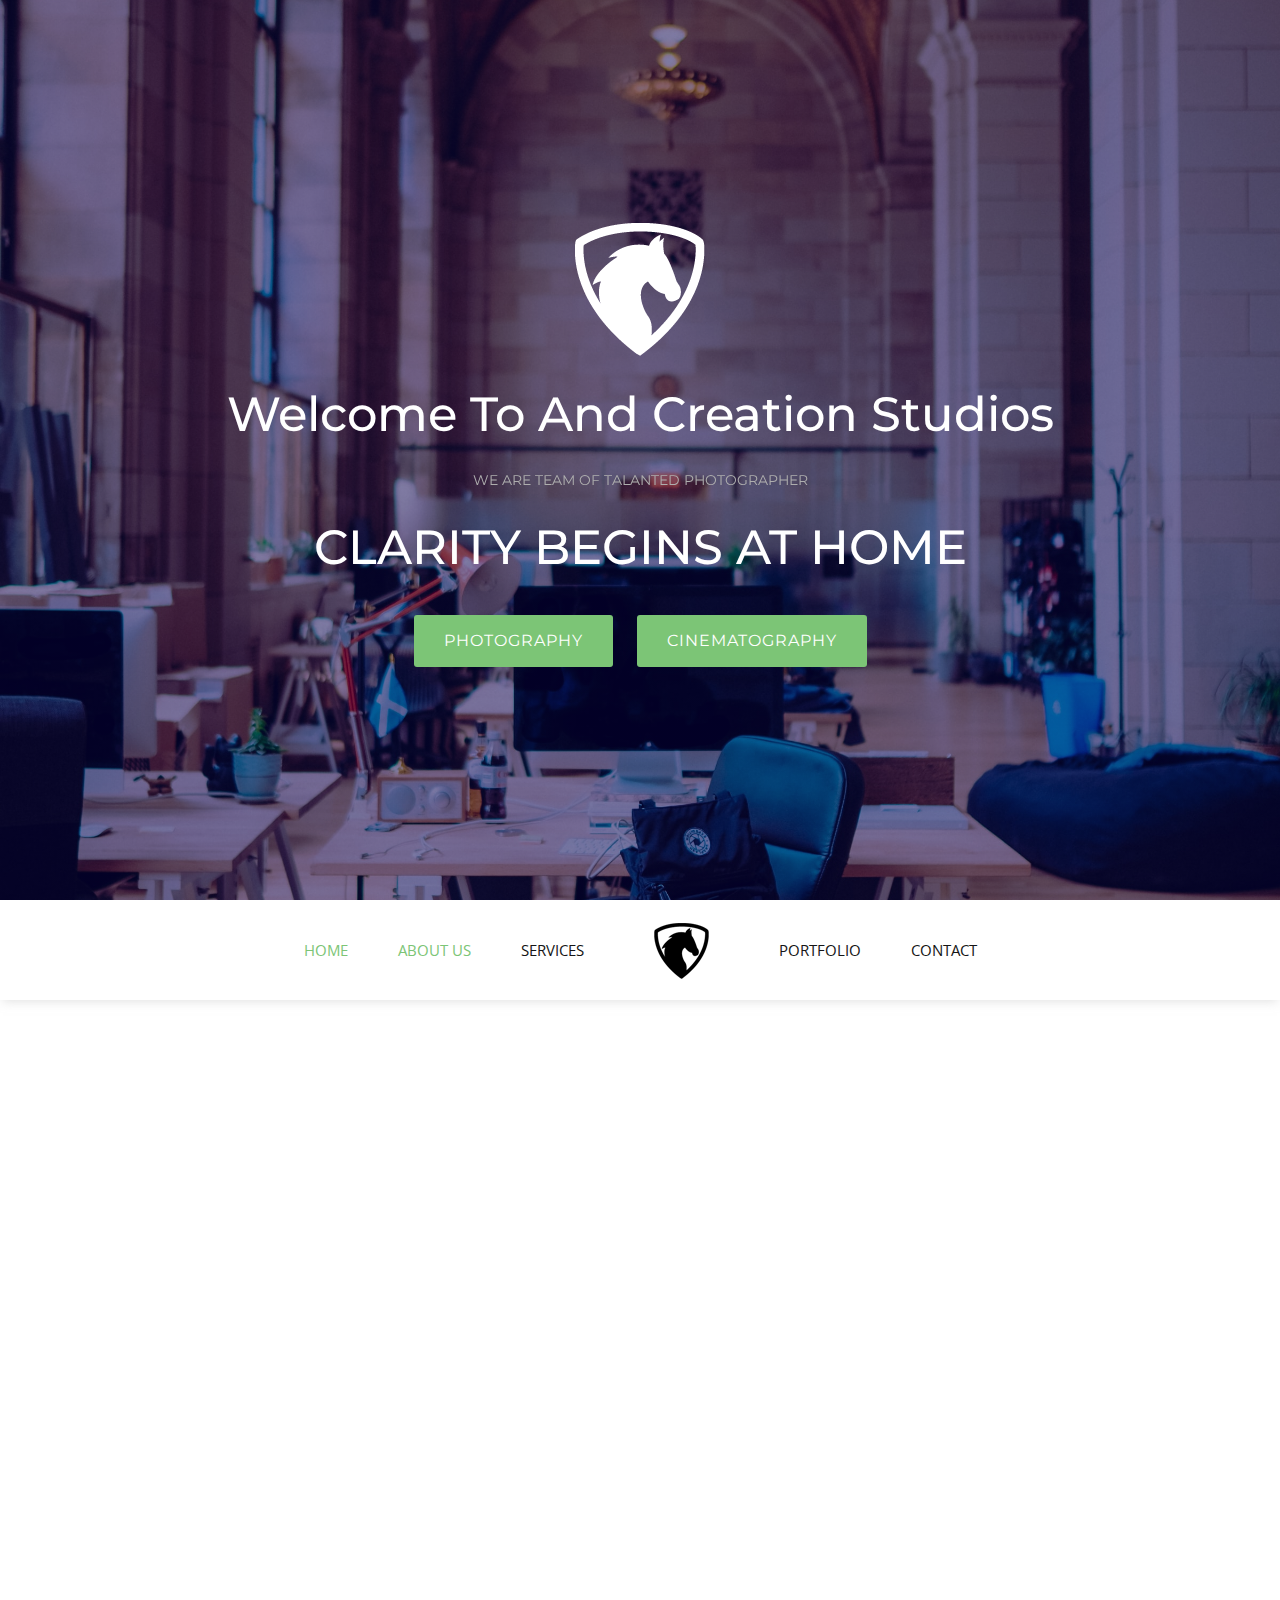
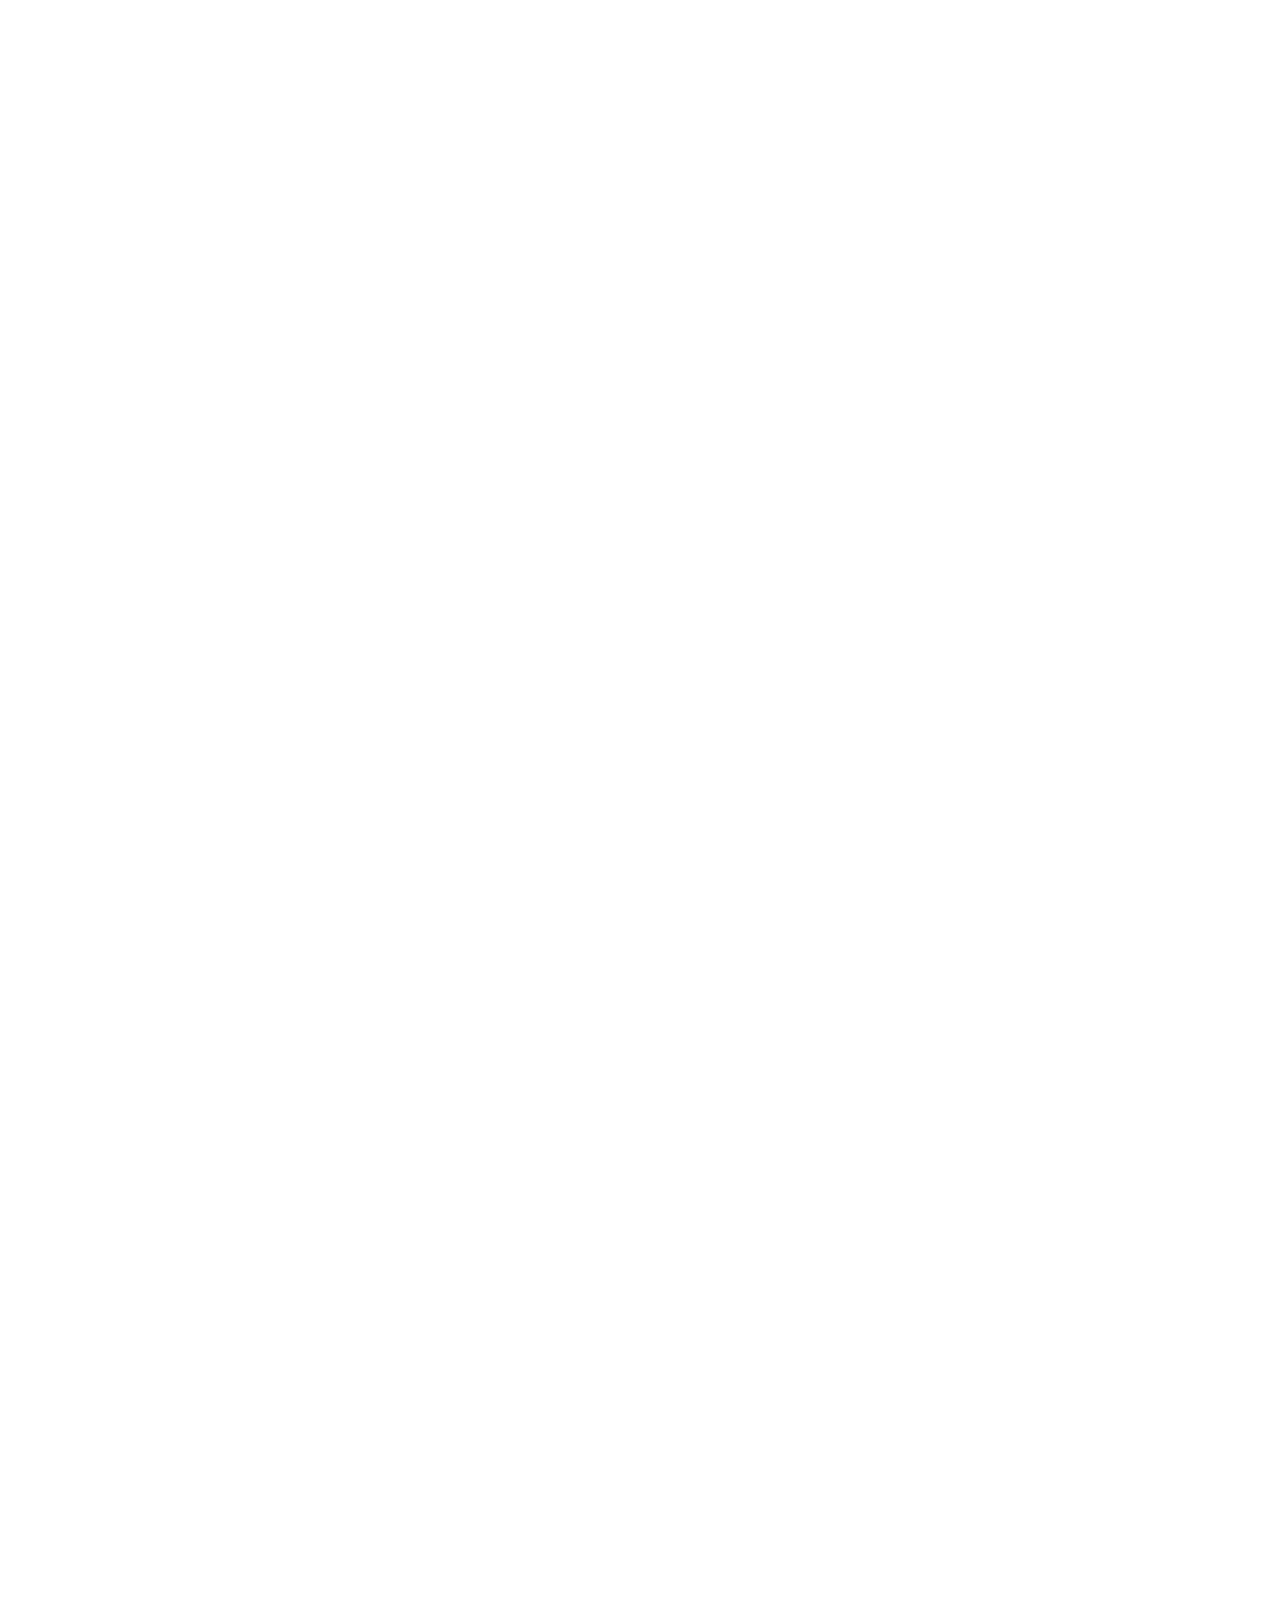
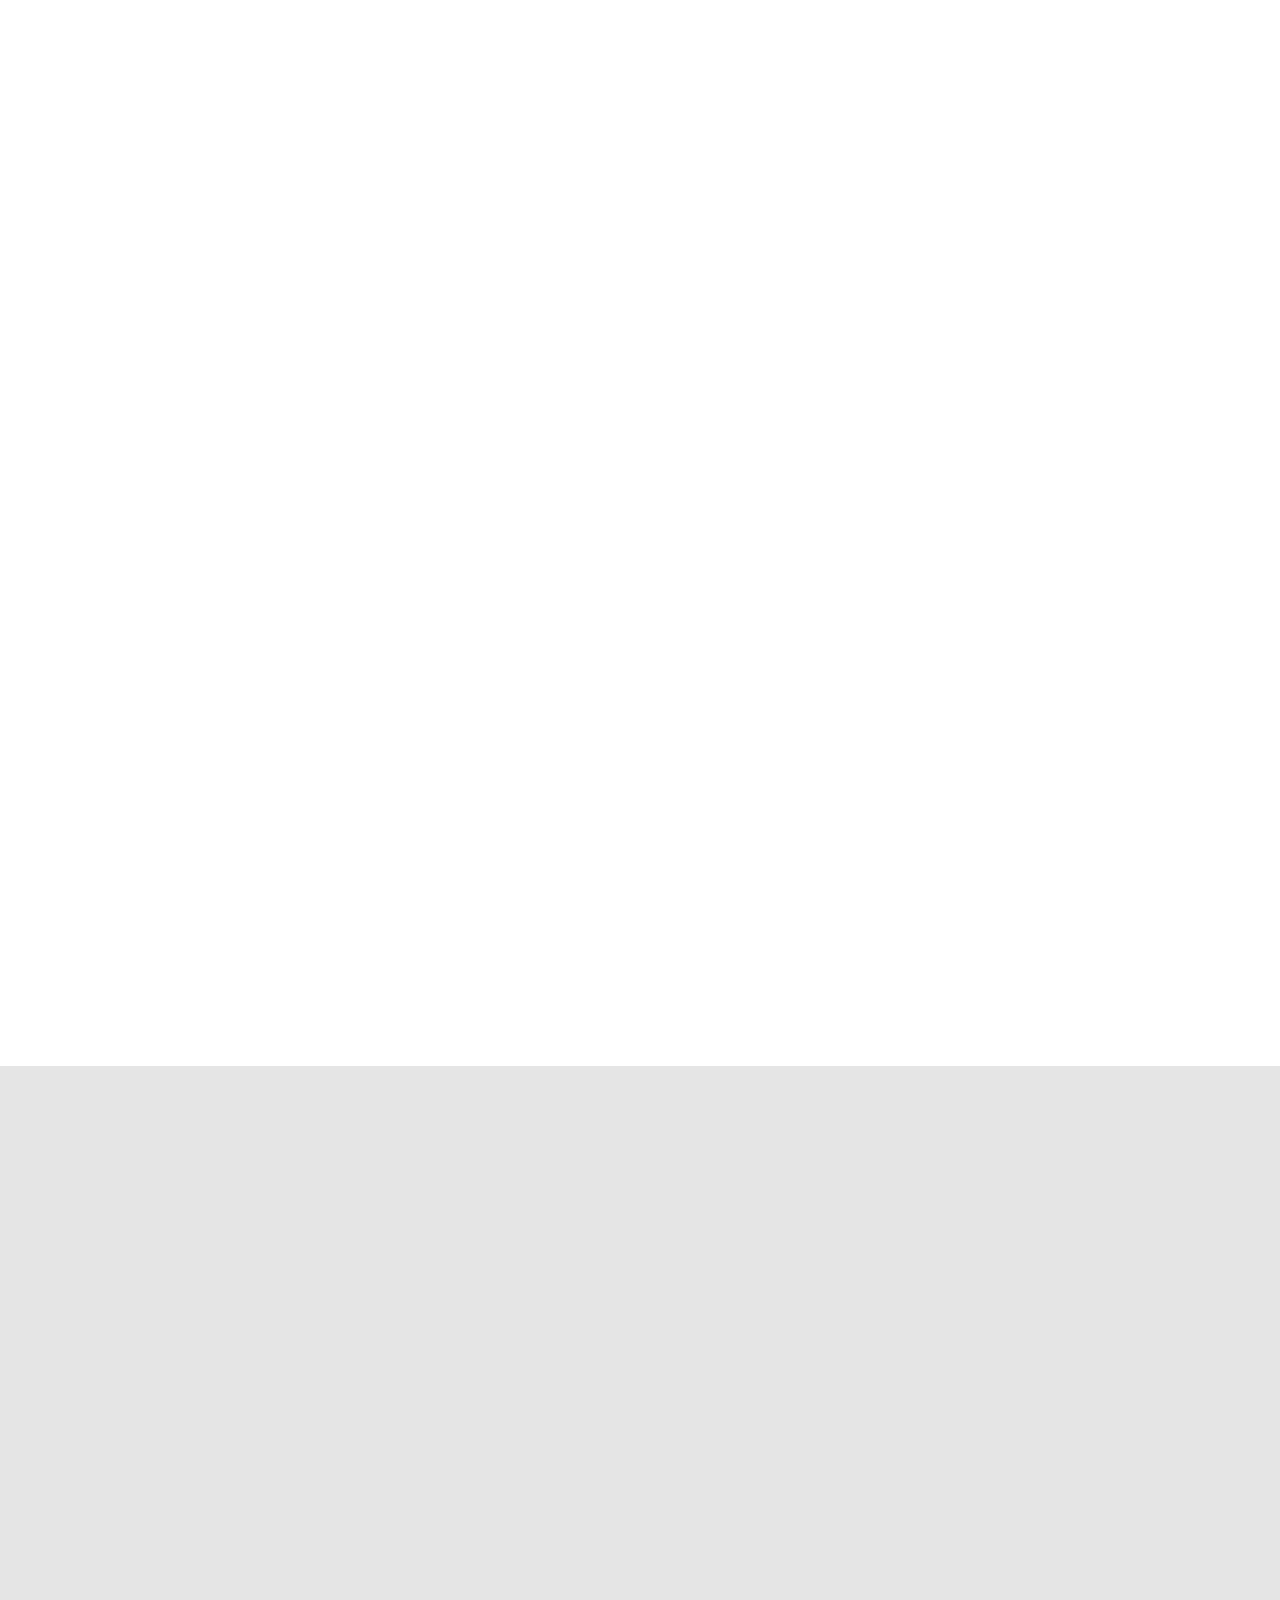
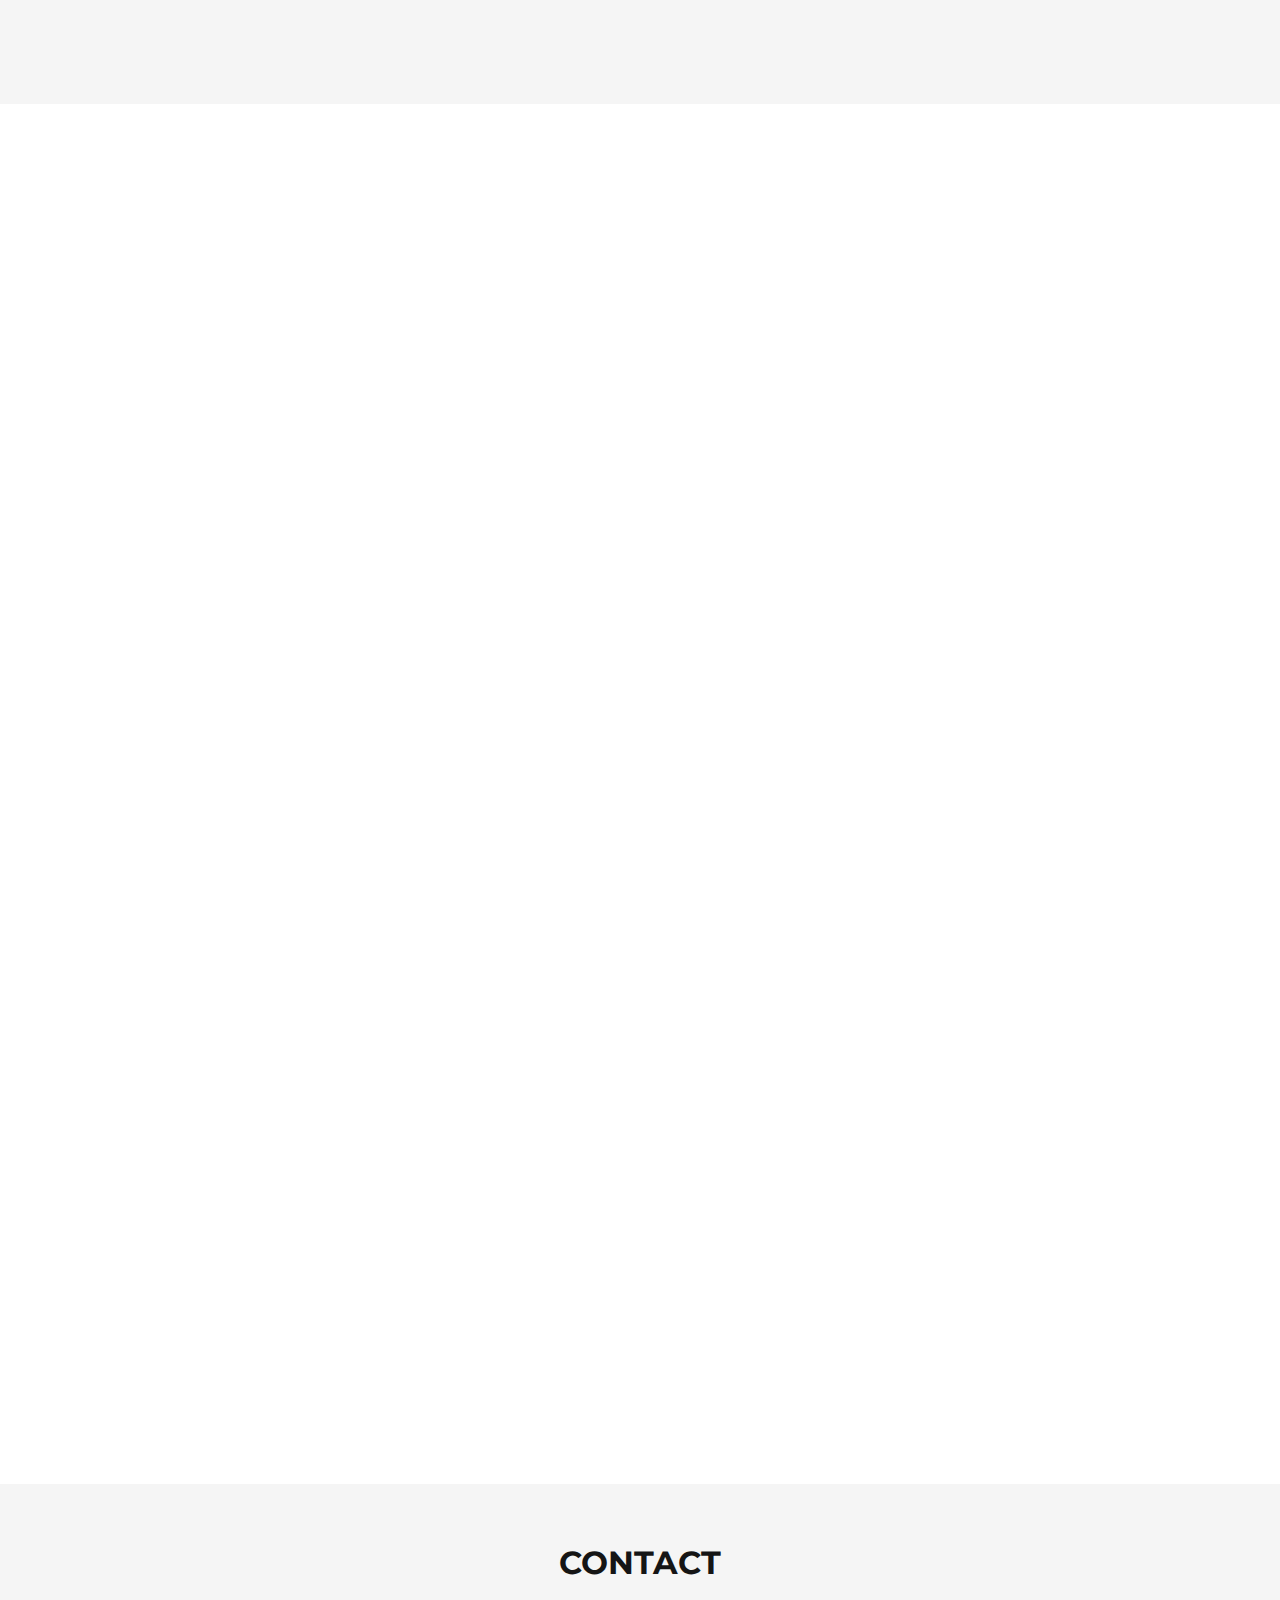
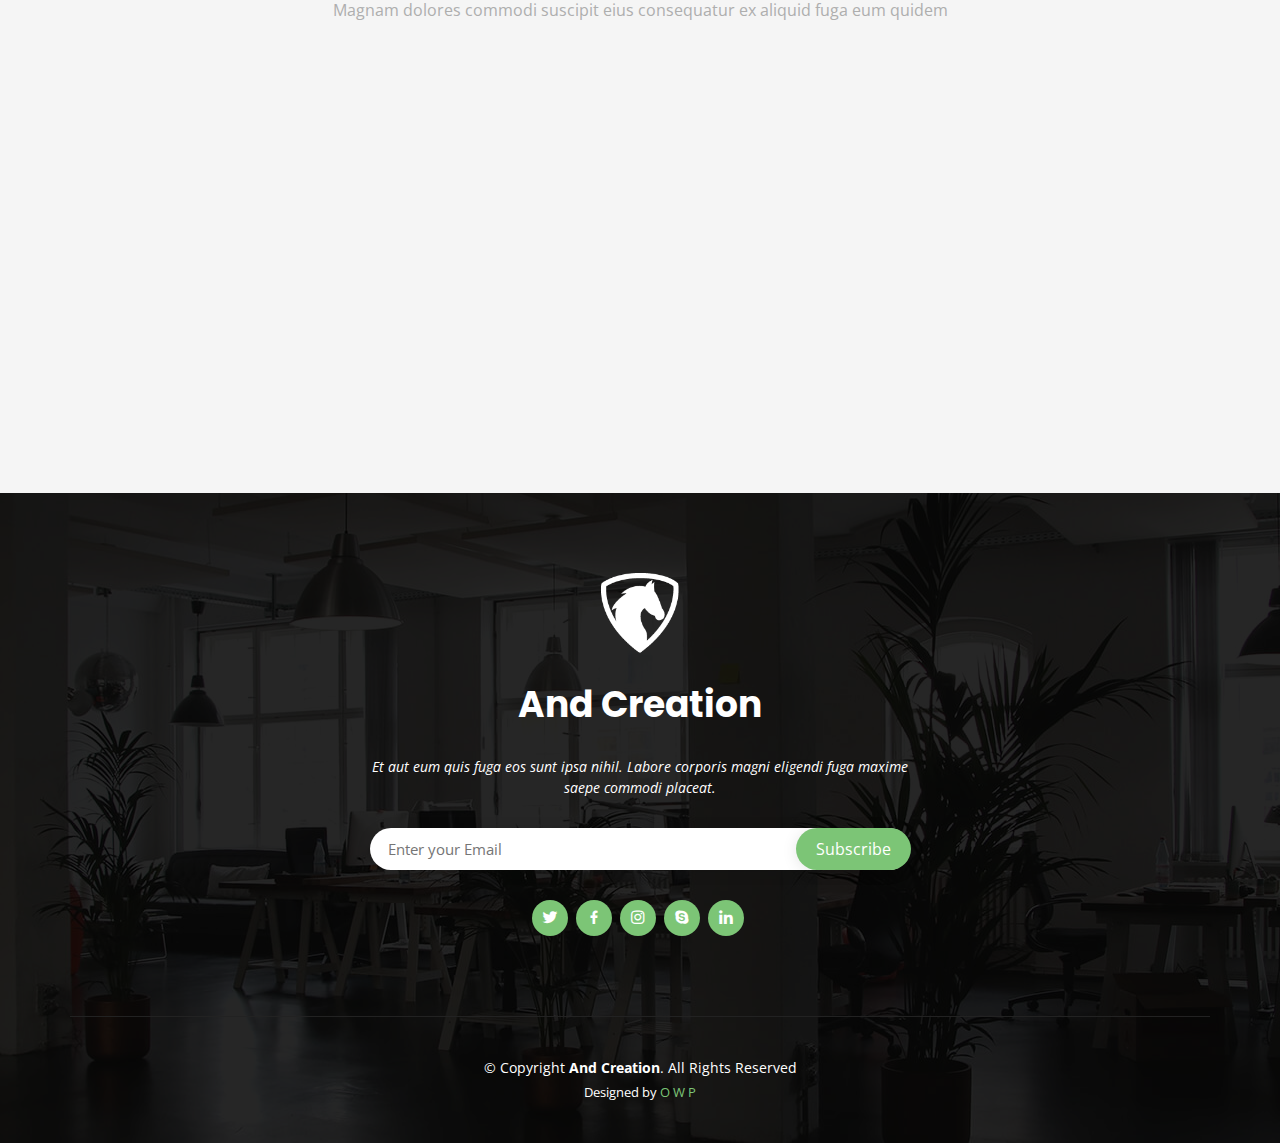
==== index.html @ 0389ee16 "changes" ====
<!DOCTYPE html>
<html lang="en">

<head>
  <meta charset="utf-8">
  <meta content="width=device-width, initial-scale=1.0" name="viewport">

  <title>And Creation - Photo Studio, Photography Studio, Best Photo Studio, Photo Restoration, Event Photography, Fashion Photography, Modelling Photography, Celebrity Photography, Kolkata, Saltlake, New Town, Rajarhat, West Bengal  </title>
  <meta content="Best Photography Studio in Kolkata" name="descriptison">
  <meta content="Photo Studio,Photography Studio, Best Photo Studio, Event Photography, Cinematography,Fashion Photography, Modelling Photography, Celebrity Photography, Cinematography Studio." name="keywords">
<meta property="og:description" content="Kolkata based Photography Studio And Creation offers topnotch Photography and Cinematography  in Kolkata,India. Call 98307 94853 to take an Appointment." />
  <!-- Favicons -->
  <link href="assets/img/favicon.png" rel="icon">
  <link href="assets/img/apple-touch-icon.png" rel="apple-touch-icon">

  <!-- Google Fonts -->
  <link href="https://fonts.googleapis.com/css?family=Open+Sans:300,300i,400,400i,600,600i,700,700i|Montserrat:300,300i,400,400i,500,500i,600,600i,700,700i|Poppins:300,300i,400,400i,500,500i,600,600i,700,700i" rel="stylesheet">

  <!-- Vendor CSS Files -->
  <link href="assets/vendor/bootstrap/css/bootstrap.min.css" rel="stylesheet">
  <link href="assets/vendor/icofont/icofont.min.css" rel="stylesheet">
  <link href="assets/vendor/boxicons/css/boxicons.min.css" rel="stylesheet">
  <link href="assets/vendor/venobox/venobox.css" rel="stylesheet">
  <link href="assets/vendor/owl.carousel/assets/owl.carousel.min.css" rel="stylesheet">
  <link href="assets/vendor/aos/aos.css" rel="stylesheet">

  <!-- Template Main CSS File -->
  <link href="assets/css/style.css" rel="stylesheet">


</head>

<body>

  <!-- ======= Hero Section ======= -->
  <section id="hero">
    <div class="hero-container">
      <a href="index.html" class="hero-logo" data-aos="zoom-in"><img src="assets/img/hero-logo.png" alt=""></a>
      <h1 data-aos="zoom-in">Welcome To And Creation Studios</h1>
      <h2 data-aos="fade-up">We are team of talanted Photographer</h2>
        <h1 data-aos="zoom-in">CLARITY BEGINS AT HOME</h1>
        <div class="">


<span><a data-aos="fade-up" href="#about" class="btn-get-started scrollto">Photography</a></span>
<span><a data-aos="fade-up" href="#about" class="btn-get-started scrollto">Cinematography</a></span>
  </div>
    </div>
  </section>
  <!-- End Hero -->

  <!-- ======= Header ======= -->
  <header id="header" class="d-flex align-items-center">
    <div class="container">

      <!-- The main logo is shown in mobile version only. The centered nav-logo in nav menu is displayed in desktop view  -->
      <div class="logo d-block d-lg-none">
        <a href="index.html"><img src="assets/img/logo.png" alt="" class="img-fluid"></a>
      </div>

      <nav class="nav-menu d-none d-lg-block">
        <ul class="nav-inner">
          <li class="active"><a href="index.html">Home</a></li>
            <li class="active"><a href="#about">About Us</a></li>
          <!-- <li class="drop-down"><a href="#about">About Us</a>
            <ul>
              <li><a href="#about">About Us</a></li>
              <li><a href="#team">Team</a></li>


            </ul>
          </li> -->
          <li><a href="#services">Services</a></li>

          <li class="nav-logo"><a href="index.html"><img src="assets/img/logo.png" alt="" class="img-fluid"></a></li>

          <li><a href="#portfolio">Portfolio</a></li>
          <!-- <li><a href="#pricing">Pricing</a></li> -->
          <li><a href="#contact">Contact</a></li>

        </ul>
      </nav>
      <!-- .nav-menu -->

    </div>
  </header>
  <!-- End Header -->

  <main id="main">

    <!-- ======= About Us Section ======= -->
    <section id="about" class="about">
      <div class="container">

        <div class="section-title" data-aos="fade-up">
          <h2>About Us</h2>
          <p>WHEN YOU CAN SEE IT ON THE WALLS, AND ON THE FLOOR.</p>
        </div>

        <div class="row">
          <div class="col-lg-6" data-aos="fade-right">
            <div class="image">
              <img src="assets/img/about.jpg" class="img-fluid" alt="">
            </div>
          </div>
          <div class="col-lg-6" data-aos="fade-left">
            <div class="content pt-4 pt-lg-0 pl-0 pl-lg-3 ">
              <h3>Look Beautiful. And Stop Pushing Your Product Or Service In Their Faces.</h3>
              <p class="font-italic">
                You have a message to communicate. You have a brand in mind but
                don’t know how to bring it to life? Just come with a little dot
                and we will grow it into a story that’s worth telling. So if you
                are looking to create a new brand or engergise an existing entity.
                 Our design studio is backed by years of precious experience in
                 the industry. Come to our studio, just sit back and relax at
                 the ideating table and watch where the little chat goes.

              </p>
              <ul>
                <li><i class="bx bx-check-double"></i> Ullamco laboris nisi ut aliquip ex ea commodo consequat.</li>
                <li><i class="bx bx-check-double"></i> Duis aute irure dolor in reprehenderit in voluptate velit.</li>
                <li><i class="bx bx-check-double"></i> Ullamco laboris nisi ut aliquip ex ea commodo consequat. Duis aute irure dolor in reprehenderit in voluptate trideta storacalaperda mastiro dolore eu fugiat nulla pariatur.</li>
              </ul>
              <p>
                Lorem ipsum dolor sit amet, consectetur adipiscing elit, sed do
                eiusmod tempor incididunt ut labore et dolore
                magna aliqua.
              </p>
            </div>
          </div>
        </div>

      </div>
    </section>
    <!-- End About Us Section -->

    <!-- ======= Services Section ======= -->
    <section id="services" class="services">
      <div class="container">

        <div class="section-title" data-aos="fade-up">
          <h2>What We Do</h2>
          <p>Magnam dolores commodi suscipit eius consequatur ex aliquid fuga eum quidem</p>
        </div>

        <div class="row">
          <div class="col-lg-6 order-2 order-lg-1">
            <div class="icon-box mt-5 mt-lg-0" data-aos="fade-up">
              <i class="bx bx-receipt"></i>
              <h4>Photography</h4>
              <p>We can proudly proclaim that we are one of the better Photography
                studios in Calcutta in terms of infrastructure, ambience and
                positioning.</p>
            </div>
            <div class="icon-box mt-5" data-aos="fade-up" data-aos-delay="100">
              <i class="bx bx-cube-alt"></i>
              <h4>Cinematography</h4>
              <p>The future belongs to videos. The best way to engage the
                 audience is to create a power packed short video with an
                 interesting story-line.</p>
            </div>
            <div class="icon-box mt-5" data-aos="fade-up" data-aos-delay="200">
              <i class="bx bx-images"></i>
              <h4>Event Management</h4>
              <p>Aut suscipit aut cum nemo deleniti aut omnis. Doloribus ut maiores omnis facere</p>
            </div>
            <div class="icon-box mt-5" data-aos="fade-up" data-aos-delay="300">
              <i class="bx bx-shield"></i>
              <h4>Creative Design </h4>
              <p>Expedita veritatis consequuntur nihil tempore laudantium vitae denat pacta</p>
            </div>
          </div>
          <div class="image col-lg-6 order-1 order-lg-2" style='background-image: url("https://www.andcreations.co.in/wp-content/uploads/2018/03/about-home-1.jpg");' data-aos="fade-left" data-aos-delay="100"></div>
        </div>

      </div>
    </section>
    <!-- End Services Section -->

    <!-- ======= Featured Section ======= -->
    <section id="featured" class="featured">
      <div class="container">
        <div class="section-title" data-aos="fade-up">
          <h2>AND EVENTS</h2>
          <p>Magnam dolores commodi suscipit eius consequatur ex aliquid fuga eum quidem</p>
        </div>
        <div class="row">
          <div class="col-lg-6" data-aos="fade-right">
            <div class="tab-content">
              <div class="tab-pane active show" id="tab-1">
                <figure>
                  <img src="assets/img/featured-1.png" alt="" class="img-fluid">
                </figure>
              </div>
              <div class="tab-pane" id="tab-2">
                <figure>
                  <img src="assets/img/featured-2.png" alt="" class="img-fluid">
                </figure>
              </div>
              <div class="tab-pane" id="tab-3">
                <figure>
                  <img src="assets/img/featured-3.png" alt="" class="img-fluid">
                </figure>
              </div>
              <div class="tab-pane" id="tab-4">
                <figure>
                  <img src="assets/img/featured-4.png" alt="" class="img-fluid">
                </figure>
              </div>
            </div>
          </div>
          <div class="col-lg-6 mt-4 mt-lg-0" data-aos="fade-left">
            <ul class="nav nav-tabs flex-column">
              <li class="nav-item">
                <a class="nav-link active show" data-toggle="tab" href="#tab-1">
                  <h4>Social Events</h4>
                  <p>Quis excepturi porro totam sint earum quo nulla perspiciatis eius.</p>
                </a>
              </li>
              <li class="nav-item mt-2">
                <a class="nav-link" data-toggle="tab" href="#tab-2">
                  <h4>Corporate Events</h4>
                  <p>Voluptas vel esse repudiandae quo excepturi.</p>
                </a>
              </li>
              <li class="nav-item mt-2">
                <a class="nav-link" data-toggle="tab" href="#tab-3">
                  <h4>Product Launch Events </h4>
                  <p>Velit veniam ipsa sit nihil blanditiis mollitia natus.</p>
                </a>
              </li>
              <li class="nav-item mt-2">
                <a class="nav-link" data-toggle="tab" href="#tab-4">
                  <h4>Live Events </h4>
                  <p>Ratione hic sapiente nostrum doloremque illum nulla praesentium id</p>
                </a>
              </li>
            </ul>
          </div>
        </div>

      </div>
    </section>
    <!-- End Featured Section -->

    <!-- ======= Why Us Section ======= -->
    <!-- <section id="why-us" class="why-us">
      <div class="container-fluid">

        <div class="row">

          <div class="col-lg-7 order-2 order-lg-1 d-flex flex-column justify-content-center align-items-stretch">

            <div class="content" data-aos="fade-up">
              <h3>Eum ipsam laborum deleniti <strong>velit pariatur architecto aut nihil</strong></h3>
              <p>
                Lorem ipsum dolor sit amet, consectetur adipiscing elit, sed do eiusmod tempor incididunt ut labore et dolore magna aliqua. Duis aute irure dolor in reprehenderit
              </p>
            </div>

            <div class="accordion-list">
              <ul>
                <li data-aos="fade-up" data-aos-delay="100">
                  <a data-toggle="collapse" class="collapse" href="#accordion-list-1"><span>01</span> Non consectetur a erat nam at lectus urna duis? <i class="bx bx-chevron-down icon-show"></i><i class="bx bx-chevron-up icon-close"></i></a>
                  <div id="accordion-list-1" class="collapse show" data-parent=".accordion-list">
                    <p>
                      Feugiat pretium nibh ipsum consequat. Tempus iaculis urna id volutpat lacus laoreet non curabitur gravida. Venenatis lectus magna fringilla urna porttitor rhoncus dolor purus non.
                    </p>
                  </div>
                </li>

                <li data-aos="fade-up" data-aos-delay="200">
                  <a data-toggle="collapse" href="#accordion-list-2" class="collapsed"><span>02</span> Feugiat scelerisque varius morbi enim nunc? <i class="bx bx-chevron-down icon-show"></i><i class="bx bx-chevron-up icon-close"></i></a>
                  <div id="accordion-list-2" class="collapse" data-parent=".accordion-list">
                    <p>
                      Dolor sit amet consectetur adipiscing elit pellentesque habitant morbi. Id interdum velit laoreet id donec ultrices. Fringilla phasellus faucibus scelerisque eleifend donec pretium. Est pellentesque elit ullamcorper dignissim. Mauris ultrices eros in cursus turpis massa tincidunt dui.
                    </p>
                  </div>
                </li>

                <li data-aos="fade-up" data-aos-delay="300">
                  <a data-toggle="collapse" href="#accordion-list-3" class="collapsed"><span>03</span> Dolor sit amet consectetur adipiscing elit? <i class="bx bx-chevron-down icon-show"></i><i class="bx bx-chevron-up icon-close"></i></a>
                  <div id="accordion-list-3" class="collapse" data-parent=".accordion-list">
                    <p>
                      Eleifend mi in nulla posuere sollicitudin aliquam ultrices sagittis orci. Faucibus pulvinar elementum integer enim. Sem nulla pharetra diam sit amet nisl suscipit. Rutrum tellus pellentesque eu tincidunt. Lectus urna duis convallis convallis tellus. Urna molestie at elementum eu facilisis sed odio morbi quis
                    </p>
                  </div>
                </li>

              </ul>
            </div>

          </div>

          <div class="col-lg-5 order-1 order-lg-2 align-items-stretch video-box" style='background-image: url("assets/img/why-us.jpg");' data-aos="zoom-in">
            <a href="https://www.youtube.com/watch?v=LIqQNG_q2us" class="venobox play-btn mb-4" data-vbtype="video" data-autoplay="true"></a>
          </div>

        </div>

      </div>
    </section> -->
    <!-- End Why Us Section -->

    <!-- ======= Portfolio Section ======= -->
    <section id="portfolio" class="portfolio">
      <div class="container">

        <div class="section-title" data-aos="fade-up">
          <h2>Portfolio</h2>
          <p>Magnam dolores commodi suscipit eius consequatur ex aliquid fuga eum quidem</p>
        </div>

        <div class="row" data-aos="fade-up" data-aos-delay="100">
          <div class="col-lg-12 d-flex justify-content-center">
            <ul id="portfolio-flters">
              <li data-filter="*" class="filter-active">All</li>
              <li data-filter=".filter-app">Photography</li>
              <li data-filter=".filter-card">Videography</li>
              <li data-filter=".filter-web">Modelling</li>
            </ul>
          </div>
        </div>

        <div class="row portfolio-container" data-aos="fade-up" data-aos-delay="200">

          <div class="col-lg-4 col-md-6 portfolio-item filter-app">
            <div class="portfolio-wrap">
              <img src="assets/img/portfolio/portfolio-1.jpg" class="img-fluid" alt="">
              <div class="portfolio-info">
                <h4>App 1</h4>
                <p>App</p>
                <div class="portfolio-links">
                  <a href="assets/img/portfolio/portfolio-1.jpg" data-gall="portfolioGallery" class="venobox" title="App 1"><i class="bx bx-plus"></i></a>
                  <!-- <a href="portfolio-details.html" title="More Details"><i class="bx bx-link"></i></a> -->
                </div>
              </div>
            </div>
          </div>

          <div class="col-lg-4 col-md-6 portfolio-item filter-web">
            <div class="portfolio-wrap">
              <img src="assets/img/portfolio/portfolio-2.jpg" class="img-fluid" alt="">
              <div class="portfolio-info">
                <h4>Web 3</h4>
                <p>Web</p>
                <div class="portfolio-links">
                  <a href="assets/img/portfolio/portfolio-2.jpg" data-gall="portfolioGallery" class="venobox" title="Web 3"><i class="bx bx-plus"></i></a>
                  <!-- <a href="portfolio-details.html" title="More Details"><i class="bx bx-link"></i></a> -->
                </div>
              </div>
            </div>
          </div>

          <div class="col-lg-4 col-md-6 portfolio-item filter-app">
            <div class="portfolio-wrap">
              <img src="assets/img/portfolio/portfolio-3.jpg" class="img-fluid" alt="">
              <div class="portfolio-info">
                <h4>App 2</h4>
                <p>App</p>
                <div class="portfolio-links">
                  <a href="assets/img/portfolio/portfolio-3.jpg" data-gall="portfolioGallery" class="venobox" title="App 2"><i class="bx bx-plus"></i></a>
                  <!-- <a href="portfolio-details.html" title="More Details"><i class="bx bx-link"></i></a> -->
                </div>
              </div>
            </div>
          </div>

          <div class="col-lg-4 col-md-6 portfolio-item filter-card">
            <div class="portfolio-wrap">
              <img src="assets/img/portfolio/portfolio-4.jpg" class="img-fluid" alt="">
              <div class="portfolio-info">
                <h4>Card 2</h4>
                <p>Card</p>
                <div class="portfolio-links">
                  <a href="assets/img/portfolio/portfolio-4.jpg" data-gall="portfolioGallery" class="venobox" title="Card 2"><i class="bx bx-plus"></i></a>
                  <!-- <a href="portfolio-details.html" title="More Details"><i class="bx bx-link"></i></a> -->
                </div>
              </div>
            </div>
          </div>

          <div class="col-lg-4 col-md-6 portfolio-item filter-web">
            <div class="portfolio-wrap">
              <img src="assets/img/portfolio/portfolio-5.jpg" class="img-fluid" alt="">
              <div class="portfolio-info">
                <h4>Web 2</h4>
                <p>Web</p>
                <div class="portfolio-links">
                  <a href="assets/img/portfolio/portfolio-5.jpg" data-gall="portfolioGallery" class="venobox" title="Web 2"><i class="bx bx-plus"></i></a>
                  <!-- <a href="portfolio-details.html" title="More Details"><i class="bx bx-link"></i></a> -->
                </div>
              </div>
            </div>
          </div>

          <div class="col-lg-4 col-md-6 portfolio-item filter-app">
            <div class="portfolio-wrap">
              <img src="assets/img/portfolio/portfolio-6.jpg" class="img-fluid" alt="">
              <div class="portfolio-info">
                <h4>App 3</h4>
                <p>App</p>
                <div class="portfolio-links">
                  <a href="assets/img/portfolio/portfolio-6.jpg" data-gall="portfolioGallery" class="venobox" title="App 3"><i class="bx bx-plus"></i></a>
                  <!-- <a href="portfolio-details.html" title="More Details"><i class="bx bx-link"></i></a> -->
                </div>
              </div>
            </div>
          </div>

          <div class="col-lg-4 col-md-6 portfolio-item filter-card">
            <div class="portfolio-wrap">
              <img src="assets/img/portfolio/portfolio-7.jpg" class="img-fluid" alt="">
              <div class="portfolio-info">
                <h4>Card 1</h4>
                <p>Card</p>
                <div class="portfolio-links">
                  <a href="assets/img/portfolio/portfolio-7.jpg" data-gall="portfolioGallery" class="venobox" title="Card 1"><i class="bx bx-plus"></i></a>
                  <!-- <a href="portfolio-details.html" title="More Details"><i class="bx bx-link"></i></a> -->
                </div>
              </div>
            </div>
          </div>

          <div class="col-lg-4 col-md-6 portfolio-item filter-card">
            <div class="portfolio-wrap">
              <img src="assets/img/portfolio/portfolio-8.jpg" class="img-fluid" alt="">
              <div class="portfolio-info">
                <h4>Card 3</h4>
                <p>Card</p>
                <div class="portfolio-links">
                  <a href="assets/img/portfolio/portfolio-8.jpg" data-gall="portfolioGallery" class="venobox" title="Card 3"><i class="bx bx-plus"></i></a>
                  <!-- <a href="portfolio-details.html" title="More Details"><i class="bx bx-link"></i></a> -->
                </div>
              </div>
            </div>
          </div>

          <div class="col-lg-4 col-md-6 portfolio-item filter-web">
            <div class="portfolio-wrap">
              <img src="assets/img/portfolio/portfolio-9.jpg" class="img-fluid" alt="">
              <div class="portfolio-info">
                <h4>Web 3</h4>
                <p>Web</p>
                <div class="portfolio-links">
                  <a href="assets/img/portfolio/portfolio-9.jpg" data-gall="portfolioGallery" class="venobox" title="Web 3"><i class="bx bx-plus"></i></a>
                  <!-- <a href="portfolio-details.html" title="More Details"><i class="bx bx-link"></i></a> -->
                </div>
              </div>
            </div>
          </div>

        </div>

      </div>
    </section>
    <!-- End Portfolio Section -->

    <!-- ======= Testimonials Section ======= -->
    <section id="testimonials" class="testimonials">
      <div class="container" data-aos="zoom-in">
        <div class="quote-icon">
          <i class="bx bxs-quote-right"></i>
        </div>
        <div class="owl-carousel testimonials-carousel">

          <div class="testimonial-item">
            <p>
              Proin iaculis purus consequat sem cure digni ssim donec porttitora entum suscipit rhoncus. Accusantium quam, ultricies eget id, aliquam eget nibh et. Maecen aliquam, risus at semper.
            </p>
            <img src="assets/img/testimonials/testimonials-1.jpg" class="testimonial-img" alt="">
            <h3>Sovan Banerjee</h3>
            <h4>Artist &amp; Model</h4>
          </div>

          <div class="testimonial-item">
            <p>
              Export tempor illum tamen malis malis eram quae irure esse labore quem cillum quid cillum eram malis quorum velit fore eram velit sunt aliqua noster fugiat irure amet legam anim culpa.
            </p>
            <img src="assets/img/testimonials/testimonials-2.jpg" class="testimonial-img" alt="">
            <h3>Priyanka Mondal</h3>
            <h4>Model</h4>
          </div>

          <div class="testimonial-item">
            <p>
              Enim nisi quem export duis labore cillum quae magna enim sint quorum nulla quem veniam duis minim tempor labore quem eram duis noster aute amet eram fore quis sint minim.
            </p>
            <img src="assets/img/testimonials/testimonials-3.jpg" class="testimonial-img" alt="">
            <h3>Madhusree Guhu</h3>
            <h4>Store Owner</h4>
          </div>

          <div class="testimonial-item">
            <p>
              Fugiat enim eram quae cillum dolore dolor amet nulla culpa multos export minim fugiat minim velit minim dolor enim duis veniam ipsum anim magna sunt elit fore quem dolore labore illum veniam.
            </p>
            <img src="assets/img/testimonials/testimonials-4.jpg" class="testimonial-img" alt="">
            <h3>Uttam Basak</h3>
            <h4>Freelancer</h4>
          </div>

          <div class="testimonial-item">
            <p>
              Quis quorum aliqua sint quem legam fore sunt eram irure aliqua veniam tempor noster veniam enim culpa labore duis sunt culpa nulla illum cillum fugiat legam esse veniam culpa fore nisi cillum quid.
            </p>
            <img src="assets/img/testimonials/testimonials-5.jpg" class="testimonial-img" alt="">
            <h3>Lucky Gond</h3>
            <h4>Entrepreneur</h4>
          </div>

        </div>

      </div>
    </section><!-- End Testimonials Section -->

    <!-- ======= Clients Section ======= -->
    <section id="clients" class="clients">
      <div class="container">

        <div class="row">

          <div class="col-lg-2 col-md-4 col-6" data-aos="zoom-in">
            <img src="assets/img/clients/client-1.png" class="img-fluid" alt="">
          </div>

          <div class="col-lg-2 col-md-4 col-6" data-aos="zoom-in" data-aos-delay="100">
            <img src="assets/img/clients/client-2.png" class="img-fluid" alt="">
          </div>

          <div class="col-lg-2 col-md-4 col-6" data-aos="zoom-in" data-aos-delay="200">
            <img src="assets/img/clients/client-3.png" class="img-fluid" alt="">
          </div>

          <div class="col-lg-2 col-md-4 col-6" data-aos="zoom-in" data-aos-delay="300">
            <img src="assets/img/clients/client-4.png" class="img-fluid" alt="">
          </div>

          <div class="col-lg-2 col-md-4 col-6" data-aos="zoom-in" data-aos-delay="400">
            <img src="assets/img/clients/client-5.png" class="img-fluid" alt="">
          </div>

          <div class="col-lg-2 col-md-4 col-6" data-aos="zoom-in" data-aos-delay="500">
            <img src="assets/img/clients/client-6.png" class="img-fluid" alt="">
          </div>

        </div>

      </div>
    </section><!-- End Clients Section -->

    <!-- ======= Team Section ======= -->
    <section id="team" class="team">
      <div class="container">

        <div class="section-title" data-aos="fade-up">
          <h2>Team</h2>
          <p>Magnam dolores commodi suscipit eius consequatur ex aliquid fuga eum quidem</p>
        </div>

        <div class="row">

          <div class="col-lg-4 col-md-6 d-flex align-items-stretch">
            <div class="member" data-aos="zoom-in">
              <div class="member-img">
                <img src="assets/img/team/team-1.jpg" class="img-fluid" alt="">
                <div class="social">
                  <a href=""><i class="icofont-twitter"></i></a>
                  <a href=""><i class="icofont-facebook"></i></a>
                  <a href=""><i class="icofont-instagram"></i></a>
                  <a href=""><i class="icofont-linkedin"></i></a>
                </div>
              </div>
              <div class="member-info">
                <h4>Sunny Banerjee</h4>
                <span>Chief Executive Officer</span>
                <p>Animi est delectus alias quam repellendus nihil nobis dolor. Est sapiente occaecati et dolore. Omnis aut ut nesciunt explicabo qui. Eius nam deleniti ut omnis</p>
              </div>
            </div>
          </div>

          <div class="col-lg-4 col-md-6 d-flex align-items-stretch">
            <div class="member" data-aos="zoom-in" data-aos-delay="100">
              <div class="member-img">
                <img src="assets/img/team/team-2.jpg" class="img-fluid" alt="">
                <div class="social">
                  <a href=""><i class="icofont-twitter"></i></a>
                  <a href=""><i class="icofont-facebook"></i></a>
                  <a href=""><i class="icofont-instagram"></i></a>
                  <a href=""><i class="icofont-linkedin"></i></a>
                </div>
              </div>
              <div class="member-info">
                <h4>Prachi Kar</h4>
                <span>Product Manager</span>
                <p>Aspernatur iste esse aliquam enim et corporis. Molestiae voluptatem aut eligendi quis aut. Libero vel amet voluptatem eos rerum non doloremque</p>
              </div>
            </div>
          </div>

          <div class="col-lg-4 col-md-6 d-flex align-items-stretch">
            <div class="member" data-aos="zoom-in" data-aos-delay="200">
              <div class="member-img">
                <img src="assets/img/team/team-3.jpg" class="img-fluid" alt="">
                <div class="social">
                  <a href=""><i class="icofont-twitter"></i></a>
                  <a href=""><i class="icofont-facebook"></i></a>
                  <a href=""><i class="icofont-instagram"></i></a>
                  <a href=""><i class="icofont-linkedin"></i></a>
                </div>
              </div>
              <div class="member-info">
                <h4>Pritam Nayer</h4>
                <span>CTO</span>
                <p>Ut enim possimus nihil cupiditate beatae. Veniam facere quae non qui necessitatibus rerum eos vero. Maxime sit sunt quo dolor autem est qui quaerat</p>
              </div>
            </div>
          </div>

        </div>

      </div>
    </section>
    <!-- End Team Section -->

    <!-- ======= Frequently Asked Questions Section ======= -->
    <section id="faq" class="faq">
      <div class="container">

        <div class="section-title" data-aos="fade-up">
          <h2>Frequently Asked Questions</h2>
        </div>

        <ul class="faq-list">

          <li data-aos="fade-up">
            <a data-toggle="collapse" class="collapsed" href="#faq1">Non consectetur a erat nam at lectus urna duis? <i class="bx bx-chevron-down icon-show"></i><i class="bx bx-x icon-close"></i></a>
            <div id="faq1" class="collapse" data-parent=".faq-list">
              <p>
                Feugiat pretium nibh ipsum consequat. Tempus iaculis urna id volutpat lacus laoreet non curabitur gravida. Venenatis lectus magna fringilla urna porttitor rhoncus dolor purus non.
              </p>
            </div>
          </li>

          <li data-aos="fade-up" data-aos-delay="100">
            <a data-toggle="collapse" href="#faq2" class="collapsed">Feugiat scelerisque varius morbi enim nunc faucibus a pellentesque? <i class="bx bx-chevron-down icon-show"></i><i class="bx bx-x icon-close"></i></a>
            <div id="faq2" class="collapse" data-parent=".faq-list">
              <p>
                Dolor sit amet consectetur adipiscing elit pellentesque habitant morbi. Id interdum velit laoreet id donec ultrices. Fringilla phasellus faucibus scelerisque eleifend donec pretium. Est pellentesque elit ullamcorper dignissim. Mauris ultrices eros in cursus turpis massa tincidunt dui.
              </p>
            </div>
          </li>

          <li data-aos="fade-up" data-aos-delay="200">
            <a data-toggle="collapse" href="#faq3" class="collapsed">Dolor sit amet consectetur adipiscing elit pellentesque habitant morbi? <i class="bx bx-chevron-down icon-show"></i><i class="bx bx-x icon-close"></i></a>
            <div id="faq3" class="collapse" data-parent=".faq-list">
              <p>
                Eleifend mi in nulla posuere sollicitudin aliquam ultrices sagittis orci. Faucibus pulvinar elementum integer enim. Sem nulla pharetra diam sit amet nisl suscipit. Rutrum tellus pellentesque eu tincidunt. Lectus urna duis convallis convallis tellus. Urna molestie at elementum eu facilisis sed odio morbi quis
              </p>
            </div>
          </li>

          <li data-aos="fade-up" data-aos-delay="300">
            <a data-toggle="collapse" href="#faq4" class="collapsed">Ac odio tempor orci dapibus. Aliquam eleifend mi in nulla? <i class="bx bx-chevron-down icon-show"></i><i class="bx bx-x icon-close"></i></a>
            <div id="faq4" class="collapse" data-parent=".faq-list">
              <p>
                Dolor sit amet consectetur adipiscing elit pellentesque habitant morbi. Id interdum velit laoreet id donec ultrices. Fringilla phasellus faucibus scelerisque eleifend donec pretium. Est pellentesque elit ullamcorper dignissim. Mauris ultrices eros in cursus turpis massa tincidunt dui.
              </p>
            </div>
          </li>

          <li data-aos="fade-up" data-aos-delay="400">
            <a data-toggle="collapse" href="#faq5" class="collapsed">Tempus quam pellentesque nec nam aliquam sem et tortor consequat? <i class="bx bx-chevron-down icon-show"></i><i class="bx bx-x icon-close"></i></a>
            <div id="faq5" class="collapse" data-parent=".faq-list">
              <p>
                Molestie a iaculis at erat pellentesque adipiscing commodo. Dignissim suspendisse in est ante in. Nunc vel risus commodo viverra maecenas accumsan. Sit amet nisl suscipit adipiscing bibendum est. Purus gravida quis blandit turpis cursus in
              </p>
            </div>
          </li>

          <li data-aos="fade-up" data-aos-delay="500">
            <a data-toggle="collapse" href="#faq6" class="collapsed">Tortor vitae purus faucibus ornare. Varius vel pharetra vel turpis nunc eget lorem dolor? <i class="bx bx-chevron-down icon-show"></i><i class="bx bx-x icon-close"></i></a>
            <div id="faq6" class="collapse" data-parent=".faq-list">
              <p>
                Laoreet sit amet cursus sit amet dictum sit amet justo. Mauris vitae ultricies leo integer malesuada nunc vel. Tincidunt eget nullam non nisi est sit amet. Turpis nunc eget lorem dolor sed. Ut venenatis tellus in metus vulputate eu scelerisque. Pellentesque diam volutpat commodo sed egestas egestas fringilla phasellus faucibus. Nibh tellus molestie nunc non blandit massa enim nec.
              </p>
            </div>
          </li>

        </ul>

      </div>
    </section><!-- End Frequently Asked Questions Section -->

    <!-- ======= Contact Section ======= -->
    <section id="contact" class="contact section-bg">
      <div class="container">

        <div class="section-title">
          <h2>Contact</h2>
          <p>Magnam dolores commodi suscipit eius consequatur ex aliquid fuga eum quidem</p>
        </div>

        <div class="row">

          <div class="col-lg-4">
            <div class="info d-flex flex-column justify-content-center" data-aos="fade-right">
              <div class="address">
                <i class="icofont-google-map"></i>
                <h4>Location:</h4>
                <p> 4c, Gopal Banerjee St, Patuapara, Bhowanipore
<br>Kolkata, West Bengal 700025</p>
              </div>

              <div class="email">
                <i class="icofont-envelope"></i>
                <h4>Email:</h4>
                <p> sunny@andcreations.co.in</p>
              </div>

              <div class="phone">
                <i class="icofont-phone"></i>
                <h4>Call:</h4>
                <p>+ 91 98307 94853</p>
              </div>

            </div>

          </div>

          <div class="col-lg-8 mt-5 mt-lg-0">

            <form action="forms/contact.php" method="post" role="form" class="php-email-form" data-aos="fade-left">
              <div class="form-row">
                <div class="col-md-6 form-group">
                  <input type="text" name="name" class="form-control" id="name" placeholder="Your Name" data-rule="minlen:4" data-msg="Please enter at least 4 chars" />
                  <div class="validate"></div>
                </div>
                <div class="col-md-6 form-group">
                  <input type="email" class="form-control" name="email" id="email" placeholder="Your Email" data-rule="email" data-msg="Please enter a valid email" />
                  <div class="validate"></div>
                </div>
              </div>
              <div class="form-group">
                <input type="text" class="form-control" name="subject" id="subject" placeholder="Subject" data-rule="minlen:4" data-msg="Please enter at least 8 chars of subject" />
                <div class="validate"></div>
              </div>
              <div class="form-group">
                <textarea class="form-control" name="message" rows="5" data-rule="required" data-msg="Please write something for us" placeholder="Message"></textarea>
                <div class="validate"></div>
              </div>
              <div class="mb-3">
                <div class="loading">Loading</div>
                <div class="error-message"></div>
                <div class="sent-message">Your message has been sent. Thank you!</div>
              </div>
              <div class="text-center"><button type="submit">Send Message</button></div>
            </form>

          </div>

        </div>

      </div>
    </section><!-- End Contact Section -->

  </main><!-- End #main -->

  <!-- ======= Footer ======= -->
  <footer id="footer">

    <div class="footer-top">

      <div class="container">

        <div class="row justify-content-center">
          <div class="col-lg-6">
            <a href="#header" class="scrollto footer-logo"><img src="assets/img/hero-logo.png" alt=""></a>
            <h3>And Creation</h3>
            <p>Et aut eum quis fuga eos sunt ipsa nihil. Labore corporis magni eligendi fuga maxime saepe commodi placeat.</p>
          </div>
        </div>

        <div class="row footer-newsletter justify-content-center">
          <div class="col-lg-6">
            <form action="" method="post">
              <input type="email" name="email" placeholder="Enter your Email"><input type="submit" value="Subscribe">
            </form>
          </div>
        </div>

        <div class="social-links">
          <a href="#" class="twitter"><i class="bx bxl-twitter"></i></a>
          <a href="#" class="facebook"><i class="bx bxl-facebook"></i></a>
          <a href="#" class="instagram"><i class="bx bxl-instagram"></i></a>
          <a href="#" class="google-plus"><i class="bx bxl-skype"></i></a>
          <a href="#" class="linkedin"><i class="bx bxl-linkedin"></i></a>
        </div>

      </div>
    </div>

    <div class="container footer-bottom clearfix">
      <div class="copyright">
        &copy; Copyright <strong><span>And Creation</span></strong>. All Rights Reserved
      </div>
      <div class="credits">
        <!-- All the links in the footer should remain intact. -->
        <!-- You can delete the links only if you purchased the pro version. -->
        <!-- Licensing information: https://bootstrapmade.com/license/ -->
        <!-- Purchase the pro version with working PHP/AJAX contact form: https://bootstrapmade.com/And Creation-free-bootstrap-theme/ -->
        Designed by <a href="#">O W P</a>
      </div>
    </div>
  </footer><!-- End Footer -->

  <a href="#" class="back-to-top"><i class="icofont-simple-up"></i></a>

  <!-- Vendor JS Files -->
  <script src="assets/vendor/jquery/jquery.min.js"></script>
  <script src="assets/vendor/bootstrap/js/bootstrap.bundle.min.js"></script>
  <script src="assets/vendor/jquery.easing/jquery.easing.min.js"></script>
  <script src="assets/vendor/php-email-form/validate.js"></script>
  <script src="assets/vendor/jquery-sticky/jquery.sticky.js"></script>
  <script src="assets/vendor/venobox/venobox.min.js"></script>
  <script src="assets/vendor/isotope-layout/isotope.pkgd.min.js"></script>
  <script src="assets/vendor/owl.carousel/owl.carousel.min.js"></script>
  <script src="assets/vendor/aos/aos.js"></script>

  <!-- Template Main JS File -->
  <script src="assets/js/main.js"></script>

</body>

</html>
---- assets/vendor/venobox/venobox.css ----
/* ------ venobox.css --------*/
.vbox-overlay *, .vbox-overlay *:before, .vbox-overlay *:after{
    -webkit-backface-visibility: hidden;
    -webkit-box-sizing:border-box;
    -moz-box-sizing:border-box;
    box-sizing:border-box;
}
.vbox-overlay * { 
    -webkit-backface-visibility: visible;
    backface-visibility: visible;
}
.vbox-overlay{
    display: -webkit-flex;
    display: flex;
    -webkit-flex-direction: column;
    flex-direction: column;
    -webkit-justify-content: center;
    justify-content: center;
    -webkit-align-items: center;
    align-items: center;
    position: fixed;
    left: 0;
    top: 0;
    bottom: 0;
    right: 0;
    z-index: 999999;
}

/* ----- navigation ----- */
.vbox-title{
    width: 100%;
    height: 40px;
    float: left;
    text-align: center;
    line-height: 28px;
    font-size: 12px;
    padding: 6px 50px;
    overflow: hidden;
    position: fixed;
    display: none;
    left: 0;
    z-index: 89;
}
.vbox-close{
    cursor: pointer;
    position: fixed;
    top: -1px;
    right: 0;
    width: 50px;
    height: 40px;
    padding: 6px;
    display: block;
    background-position:10px center;
    overflow: hidden;
    font-size: 24px;
    line-height: 1;
    text-align: center;
    z-index: 99;
}
.vbox-left{
    cursor: pointer;
    position: fixed;
    left: 0;
    height: 40px;
    overflow: hidden;
    line-height: 28px;
    font-size: 12px;
    z-index: 99;
    display: flex;
    align-items:center;
}
.vbox-num{
    display: inline-block;
    margin: 6px 0 6px 15px;
}
/* ----- Social share ----- */
.vbox-share{
    line-height: 28px;
    font-size: 12px;
    overflow: hidden;
    position: fixed;
    left: 0;
    z-index: 98;
    display: flex;
    align-items:center;
    justify-content: center;
    width: 100%;
    text-align: center;
}
.vbox-share svg{
    max-height: 28px;
    width: 28px;
    z-index: 10;
    margin-left: 12px;
    margin-top: 6px;
    margin-bottom: 6px;
    vertical-align: middle;
}


/* ----- navigation ARROWS ----- */
.vbox-next, .vbox-prev{
    position: fixed;
    top: 50%;
    margin-top: -15px;
    overflow: hidden;
    cursor: pointer;
    display: block;
    width: 45px;
    height: 45px;
    z-index: 99;
}
.vbox-next span, .vbox-prev span{
    position: relative;
    width: 20px;
    height: 20px;
    border: 2px solid transparent;
    border-top-color: #B6B6B6;
    border-right-color: #B6B6B6;
    text-indent: -100px;
    position: absolute;
    top: 8px;
    display: block;
}
.vbox-prev{
    left: 15px;
}
.vbox-next{
    right: 15px;
}
.vbox-prev span{
    left: 10px;
    -ms-transform: rotate(-135deg);
    -webkit-transform: rotate(-135deg);
    transform: rotate(-135deg);
}
.vbox-next span{
    -ms-transform: rotate(45deg);
    -webkit-transform: rotate(45deg);
    transform: rotate(45deg);
    right: 10px;
}
/* ------- inline window ------ */
.vbox-inline{
    width: 420px;
    height: 315px;
    height: 70vh;
    padding: 10px;
    background: #fff;
    margin: 0 auto;
    overflow: auto;
    text-align: left;
}
/* ------- Video & iFrames window ------ */
.venoframe{
    max-width: 100%;
    width: 100%;
    border: none;
    width: 100%;
    height: 260px;
    height: 70vh;
}
.venoframe.vbvid{
    height: 260px;
}
@media (min-width: 768px) {
    .venoframe, .vbox-inline{
        width: 90%;
        height: 360px;
        height: 70vh;
    }
    .venoframe.vbvid{
        width: 640px;
        height: 360px;
    }
}
@media (min-width: 992px) {
    .venoframe, .vbox-inline{
        max-width: 1200px;
        width: 80%;
        height: 540px;
        height: 70vh;
    }
    .venoframe.vbvid{
        width: 960px;
        height: 540px;
    }
}
/* 
Please do NOT edit this part! 
or at least read this note: http://i.imgur.com/7C0ws9e.gif
*/
.vbox-open{
    overflow: hidden;
}
.vbox-container{
    position: absolute;
    left: 0;
    right: 0;
    top: 0;
    bottom: 0;
    overflow-x: hidden;
    overflow-y: scroll;
    overflow-scrolling: touch;
    -webkit-overflow-scrolling: touch;
    z-index: 20;
    max-height: 100%;

}

.vbox-content{
    text-align: center;
    float: left;
    width: 100%;
    position: relative;
    overflow: hidden;
    padding: 20px 4%;
}
.vbox-container img{
    max-width: 100%;
    height: auto;
}
.vbox-figlio{
    box-shadow: 0 0 12px rgba(0,0,0,0.19), 0 6px 6px rgba(0,0,0,0.23);
    max-width: 100%;
    text-align: initial;
}
img.vbox-figlio{
    -webkit-user-select: none;
-khtml-user-select: none;
-moz-user-select: none;
-o-user-select: none;
user-select: none;
}
.vbox-content.swipe-left{
    margin-left: -200px !important;
}
.vbox-content.swipe-right{
    margin-left: 200px !important;
}
.vbox-animated{
    webkit-transition: margin 300ms ease-out;
    transition: margin 300ms ease-out;
}

/* ---------- preloader ----------
 * SPINKIT 
 * http://tobiasahlin.com/spinkit/
-------------------------------- */
.sk-double-bounce,.sk-rotating-plane{width:40px;height:40px;margin:40px auto}.sk-rotating-plane{background-color:#333;-webkit-animation:sk-rotatePlane 1.2s infinite ease-in-out;animation:sk-rotatePlane 1.2s infinite ease-in-out}@-webkit-keyframes sk-rotatePlane{0%{-webkit-transform:perspective(120px) rotateX(0) rotateY(0);transform:perspective(120px) rotateX(0) rotateY(0)}50%{-webkit-transform:perspective(120px) rotateX(-180.1deg) rotateY(0);transform:perspective(120px) rotateX(-180.1deg) rotateY(0)}100%{-webkit-transform:perspective(120px) rotateX(-180deg) rotateY(-179.9deg);transform:perspective(120px) rotateX(-180deg) rotateY(-179.9deg)}}@keyframes sk-rotatePlane{0%{-webkit-transform:perspective(120px) rotateX(0) rotateY(0);transform:perspective(120px) rotateX(0) rotateY(0)}50%{-webkit-transform:perspective(120px) rotateX(-180.1deg) rotateY(0);transform:perspective(120px) rotateX(-180.1deg) rotateY(0)}100%{-webkit-transform:perspective(120px) rotateX(-180deg) rotateY(-179.9deg);transform:perspective(120px) rotateX(-180deg) rotateY(-179.9deg)}}.sk-double-bounce{position:relative}.sk-double-bounce .sk-child{width:100%;height:100%;border-radius:50%;background-color:#333;opacity:.6;position:absolute;top:0;left:0;-webkit-animation:sk-doubleBounce 2s infinite ease-in-out;animation:sk-doubleBounce 2s infinite ease-in-out}.sk-chasing-dots .sk-child,.sk-spinner-pulse,.sk-three-bounce .sk-child{background-color:#333;border-radius:100%}.sk-double-bounce .sk-double-bounce2{-webkit-animation-delay:-1s;animation-delay:-1s}@-webkit-keyframes sk-doubleBounce{0%,100%{-webkit-transform:scale(0);transform:scale(0)}50%{-webkit-transform:scale(1);transform:scale(1)}}@keyframes sk-doubleBounce{0%,100%{-webkit-transform:scale(0);transform:scale(0)}50%{-webkit-transform:scale(1);transform:scale(1)}}.sk-wave{margin:40px auto;width:50px;height:40px;text-align:center;font-size:10px}.sk-wave .sk-rect{background-color:#333;height:100%;width:6px;display:inline-block;-webkit-animation:sk-waveStretchDelay 1.2s infinite ease-in-out;animation:sk-waveStretchDelay 1.2s infinite ease-in-out}.sk-wave .sk-rect1{-webkit-animation-delay:-1.2s;animation-delay:-1.2s}.sk-wave .sk-rect2{-webkit-animation-delay:-1.1s;animation-delay:-1.1s}.sk-wave .sk-rect3{-webkit-animation-delay:-1s;animation-delay:-1s}.sk-wave .sk-rect4{-webkit-animation-delay:-.9s;animation-delay:-.9s}.sk-wave .sk-rect5{-webkit-animation-delay:-.8s;animation-delay:-.8s}@-webkit-keyframes sk-waveStretchDelay{0%,100%,40%{-webkit-transform:scaleY(.4);transform:scaleY(.4)}20%{-webkit-transform:scaleY(1);transform:scaleY(1)}}@keyframes sk-waveStretchDelay{0%,100%,40%{-webkit-transform:scaleY(.4);transform:scaleY(.4)}20%{-webkit-transform:scaleY(1);transform:scaleY(1)}}.sk-wandering-cubes{margin:40px auto;width:40px;height:40px;position:relative}.sk-wandering-cubes .sk-cube{background-color:#333;width:10px;height:10px;position:absolute;top:0;left:0;-webkit-animation:sk-wanderingCube 1.8s ease-in-out -1.8s infinite both;animation:sk-wanderingCube 1.8s ease-in-out -1.8s infinite both}.sk-chasing-dots,.sk-spinner-pulse{width:40px;height:40px;margin:40px auto}.sk-wandering-cubes .sk-cube2{-webkit-animation-delay:-.9s;animation-delay:-.9s}@-webkit-keyframes sk-wanderingCube{0%{-webkit-transform:rotate(0);transform:rotate(0)}25%{-webkit-transform:translateX(30px) rotate(-90deg) scale(.5);transform:translateX(30px) rotate(-90deg) scale(.5)}50%{-webkit-transform:translateX(30px) translateY(30px) rotate(-179deg);transform:translateX(30px) translateY(30px) rotate(-179deg)}50.1%{-webkit-transform:translateX(30px) translateY(30px) rotate(-180deg);transform:translateX(30px) translateY(30px) rotate(-180deg)}75%{-webkit-transform:translateX(0) translateY(30px) rotate(-270deg) scale(.5);transform:translateX(0) translateY(30px) rotate(-270deg) scale(.5)}100%{-webkit-transform:rotate(-360deg);transform:rotate(-360deg)}}@keyframes sk-wanderingCube{0%{-webkit-transform:rotate(0);transform:rotate(0)}25%{-webkit-transform:translateX(30px) rotate(-90deg) scale(.5);transform:translateX(30px) rotate(-90deg) scale(.5)}50%{-webkit-transform:translateX(30px) translateY(30px) rotate(-179deg);transform:translateX(30px) translateY(30px) rotate(-179deg)}50.1%{-webkit-transform:translateX(30px) translateY(30px) rotate(-180deg);transform:translateX(30px) translateY(30px) rotate(-180deg)}75%{-webkit-transform:translateX(0) translateY(30px) rotate(-270deg) scale(.5);transform:translateX(0) translateY(30px) rotate(-270deg) scale(.5)}100%{-webkit-transform:rotate(-360deg);transform:rotate(-360deg)}}.sk-spinner-pulse{-webkit-animation:sk-pulseScaleOut 1s infinite ease-in-out;animation:sk-pulseScaleOut 1s infinite ease-in-out}@-webkit-keyframes sk-pulseScaleOut{0%{-webkit-transform:scale(0);transform:scale(0)}100%{-webkit-transform:scale(1);transform:scale(1);opacity:0}}@keyframes sk-pulseScaleOut{0%{-webkit-transform:scale(0);transform:scale(0)}100%{-webkit-transform:scale(1);transform:scale(1);opacity:0}}.sk-chasing-dots{position:relative;text-align:center;-webkit-animation:sk-chasingDotsRotate 2s infinite linear;animation:sk-chasingDotsRotate 2s infinite linear}.sk-chasing-dots .sk-child{width:60%;height:60%;display:inline-block;position:absolute;top:0;-webkit-animation:sk-chasingDotsBounce 2s infinite ease-in-out;animation:sk-chasingDotsBounce 2s infinite ease-in-out}.sk-chasing-dots .sk-dot2{top:auto;bottom:0;-webkit-animation-delay:-1s;animation-delay:-1s}@-webkit-keyframes sk-chasingDotsRotate{100%{-webkit-transform:rotate(360deg);transform:rotate(360deg)}}@keyframes sk-chasingDotsRotate{100%{-webkit-transform:rotate(360deg);transform:rotate(360deg)}}@-webkit-keyframes sk-chasingDotsBounce{0%,100%{-webkit-transform:scale(0);transform:scale(0)}50%{-webkit-transform:scale(1);transform:scale(1)}}@keyframes sk-chasingDotsBounce{0%,100%{-webkit-transform:scale(0);transform:scale(0)}50%{-webkit-transform:scale(1);transform:scale(1)}}.sk-three-bounce{margin:40px auto;width:80px;text-align:center}.sk-three-bounce .sk-child{width:20px;height:20px;display:inline-block;-webkit-animation:sk-three-bounce 1.4s ease-in-out 0s infinite both;animation:sk-three-bounce 1.4s ease-in-out 0s infinite both}.sk-circle .sk-child:before,.sk-fading-circle .sk-circle:before{display:block;border-radius:100%;content:'';background-color:#333}.sk-three-bounce .sk-bounce1{-webkit-animation-delay:-.32s;animation-delay:-.32s}.sk-three-bounce .sk-bounce2{-webkit-animation-delay:-.16s;animation-delay:-.16s}@-webkit-keyframes sk-three-bounce{0%,100%,80%{-webkit-transform:scale(0);transform:scale(0)}40%{-webkit-transform:scale(1);transform:scale(1)}}@keyframes sk-three-bounce{0%,100%,80%{-webkit-transform:scale(0);transform:scale(0)}40%{-webkit-transform:scale(1);transform:scale(1)}}.sk-circle{margin:40px auto;width:40px;height:40px;position:relative}.sk-circle .sk-child{width:100%;height:100%;position:absolute;left:0;top:0}.sk-circle .sk-child:before{margin:0 auto;width:15%;height:15%;-webkit-animation:sk-circleBounceDelay 1.2s infinite ease-in-out both;animation:sk-circleBounceDelay 1.2s infinite ease-in-out both}.sk-circle .sk-circle2{-webkit-transform:rotate(30deg);-ms-transform:rotate(30deg);transform:rotate(30deg)}.sk-circle .sk-circle3{-webkit-transform:rotate(60deg);-ms-transform:rotate(60deg);transform:rotate(60deg)}.sk-circle .sk-circle4{-webkit-transform:rotate(90deg);-ms-transform:rotate(90deg);transform:rotate(90deg)}.sk-circle .sk-circle5{-webkit-transform:rotate(120deg);-ms-transform:rotate(120deg);transform:rotate(120deg)}.sk-circle .sk-circle6{-webkit-transform:rotate(150deg);-ms-transform:rotate(150deg);transform:rotate(150deg)}.sk-circle .sk-circle7{-webkit-transform:rotate(180deg);-ms-transform:rotate(180deg);transform:rotate(180deg)}.sk-circle .sk-circle8{-webkit-transform:rotate(210deg);-ms-transform:rotate(210deg);transform:rotate(210deg)}.sk-circle .sk-circle9{-webkit-transform:rotate(240deg);-ms-transform:rotate(240deg);transform:rotate(240deg)}.sk-circle .sk-circle10{-webkit-transform:rotate(270deg);-ms-transform:rotate(270deg);transform:rotate(270deg)}.sk-circle .sk-circle11{-webkit-transform:rotate(300deg);-ms-transform:rotate(300deg);transform:rotate(300deg)}.sk-circle .sk-circle12{-webkit-transform:rotate(330deg);-ms-transform:rotate(330deg);transform:rotate(330deg)}.sk-circle .sk-circle2:before{-webkit-animation-delay:-1.1s;animation-delay:-1.1s}.sk-circle .sk-circle3:before{-webkit-animation-delay:-1s;animation-delay:-1s}.sk-circle .sk-circle4:before{-webkit-animation-delay:-.9s;animation-delay:-.9s}.sk-circle .sk-circle5:before{-webkit-animation-delay:-.8s;animation-delay:-.8s}.sk-circle .sk-circle6:before{-webkit-animation-delay:-.7s;animation-delay:-.7s}.sk-circle .sk-circle7:before{-webkit-animation-delay:-.6s;animation-delay:-.6s}.sk-circle .sk-circle8:before{-webkit-animation-delay:-.5s;animation-delay:-.5s}.sk-circle .sk-circle9:before{-webkit-animation-delay:-.4s;animation-delay:-.4s}.sk-circle .sk-circle10:before{-webkit-animation-delay:-.3s;animation-delay:-.3s}.sk-circle .sk-circle11:before{-webkit-animation-delay:-.2s;animation-delay:-.2s}.sk-circle .sk-circle12:before{-webkit-animation-delay:-.1s;animation-delay:-.1s}@-webkit-keyframes sk-circleBounceDelay{0%,100%,80%{-webkit-transform:scale(0);transform:scale(0)}40%{-webkit-transform:scale(1);transform:scale(1)}}@keyframes sk-circleBounceDelay{0%,100%,80%{-webkit-transform:scale(0);transform:scale(0)}40%{-webkit-transform:scale(1);transform:scale(1)}}.sk-cube-grid{width:40px;height:40px;margin:40px auto}.sk-cube-grid .sk-cube{width:33.33%;height:33.33%;background-color:#333;float:left;-webkit-animation:sk-cubeGridScaleDelay 1.3s infinite ease-in-out;animation:sk-cubeGridScaleDelay 1.3s infinite ease-in-out}.sk-cube-grid .sk-cube1{-webkit-animation-delay:.2s;animation-delay:.2s}.sk-cube-grid .sk-cube2{-webkit-animation-delay:.3s;animation-delay:.3s}.sk-cube-grid .sk-cube3{-webkit-animation-delay:.4s;animation-delay:.4s}.sk-cube-grid .sk-cube4{-webkit-animation-delay:.1s;animation-delay:.1s}.sk-cube-grid .sk-cube5{-webkit-animation-delay:.2s;animation-delay:.2s}.sk-cube-grid .sk-cube6{-webkit-animation-delay:.3s;animation-delay:.3s}.sk-cube-grid .sk-cube7{-webkit-animation-delay:0ms;animation-delay:0ms}.sk-cube-grid .sk-cube8{-webkit-animation-delay:.1s;animation-delay:.1s}.sk-cube-grid .sk-cube9{-webkit-animation-delay:.2s;animation-delay:.2s}@-webkit-keyframes sk-cubeGridScaleDelay{0%,100%,70%{-webkit-transform:scale3D(1,1,1);transform:scale3D(1,1,1)}35%{-webkit-transform:scale3D(0,0,1);transform:scale3D(0,0,1)}}@keyframes sk-cubeGridScaleDelay{0%,100%,70%{-webkit-transform:scale3D(1,1,1);transform:scale3D(1,1,1)}35%{-webkit-transform:scale3D(0,0,1);transform:scale3D(0,0,1)}}.sk-fading-circle{margin:40px auto;width:40px;height:40px;position:relative}.sk-fading-circle .sk-circle{width:100%;height:100%;position:absolute;left:0;top:0}.sk-fading-circle .sk-circle:before{margin:0 auto;width:15%;height:15%;-webkit-animation:sk-circleFadeDelay 1.2s infinite ease-in-out both;animation:sk-circleFadeDelay 1.2s infinite ease-in-out both}.sk-fading-circle .sk-circle2{-webkit-transform:rotate(30deg);-ms-transform:rotate(30deg);transform:rotate(30deg)}.sk-fading-circle .sk-circle3{-webkit-transform:rotate(60deg);-ms-transform:rotate(60deg);transform:rotate(60deg)}.sk-fading-circle .sk-circle4{-webkit-transform:rotate(90deg);-ms-transform:rotate(90deg);transform:rotate(90deg)}.sk-fading-circle .sk-circle5{-webkit-transform:rotate(120deg);-ms-transform:rotate(120deg);transform:rotate(120deg)}.sk-fading-circle .sk-circle6{-webkit-transform:rotate(150deg);-ms-transform:rotate(150deg);transform:rotate(150deg)}.sk-fading-circle .sk-circle7{-webkit-transform:rotate(180deg);-ms-transform:rotate(180deg);transform:rotate(180deg)}.sk-fading-circle .sk-circle8{-webkit-transform:rotate(210deg);-ms-transform:rotate(210deg);transform:rotate(210deg)}.sk-fading-circle .sk-circle9{-webkit-transform:rotate(240deg);-ms-transform:rotate(240deg);transform:rotate(240deg)}.sk-fading-circle .sk-circle10{-webkit-transform:rotate(270deg);-ms-transform:rotate(270deg);transform:rotate(270deg)}.sk-fading-circle .sk-circle11{-webkit-transform:rotate(300deg);-ms-transform:rotate(300deg);transform:rotate(300deg)}.sk-fading-circle .sk-circle12{-webkit-transform:rotate(330deg);-ms-transform:rotate(330deg);transform:rotate(330deg)}.sk-fading-circle .sk-circle2:before{-webkit-animation-delay:-1.1s;animation-delay:-1.1s}.sk-fading-circle .sk-circle3:before{-webkit-animation-delay:-1s;animation-delay:-1s}.sk-fading-circle .sk-circle4:before{-webkit-animation-delay:-.9s;animation-delay:-.9s}.sk-fading-circle .sk-circle5:before{-webkit-animation-delay:-.8s;animation-delay:-.8s}.sk-fading-circle .sk-circle6:before{-webkit-animation-delay:-.7s;animation-delay:-.7s}.sk-fading-circle .sk-circle7:before{-webkit-animation-delay:-.6s;animation-delay:-.6s}.sk-fading-circle .sk-circle8:before{-webkit-animation-delay:-.5s;animation-delay:-.5s}.sk-fading-circle .sk-circle9:before{-webkit-animation-delay:-.4s;animation-delay:-.4s}.sk-fading-circle .sk-circle10:before{-webkit-animation-delay:-.3s;animation-delay:-.3s}.sk-fading-circle .sk-circle11:before{-webkit-animation-delay:-.2s;animation-delay:-.2s}.sk-fading-circle .sk-circle12:before{-webkit-animation-delay:-.1s;animation-delay:-.1s}@-webkit-keyframes sk-circleFadeDelay{0%,100%,39%{opacity:0}40%{opacity:1}}@keyframes sk-circleFadeDelay{0%,100%,39%{opacity:0}40%{opacity:1}}.sk-folding-cube{margin:40px auto;width:40px;height:40px;position:relative;-webkit-transform:rotateZ(45deg);transform:rotateZ(45deg)}.sk-folding-cube .sk-cube{float:left;width:50%;height:50%;position:relative;-webkit-transform:scale(1.1);-ms-transform:scale(1.1);transform:scale(1.1)}.sk-folding-cube .sk-cube:before{content:'';position:absolute;top:0;left:0;width:100%;height:100%;background-color:#333;-webkit-animation:sk-foldCubeAngle 2.4s infinite linear both;animation:sk-foldCubeAngle 2.4s infinite linear both;-webkit-transform-origin:100% 100%;-ms-transform-origin:100% 100%;transform-origin:100% 100%}.sk-folding-cube .sk-cube2{-webkit-transform:scale(1.1) rotateZ(90deg);transform:scale(1.1) rotateZ(90deg)}.sk-folding-cube .sk-cube3{-webkit-transform:scale(1.1) rotateZ(180deg);transform:scale(1.1) rotateZ(180deg)}.sk-folding-cube .sk-cube4{-webkit-transform:scale(1.1) rotateZ(270deg);transform:scale(1.1) rotateZ(270deg)}.sk-folding-cube .sk-cube2:before{-webkit-animation-delay:.3s;animation-delay:.3s}.sk-folding-cube .sk-cube3:before{-webkit-animation-delay:.6s;animation-delay:.6s}.sk-folding-cube .sk-cube4:before{-webkit-animation-delay:.9s;animation-delay:.9s}@-webkit-keyframes sk-foldCubeAngle{0%,10%{-webkit-transform:perspective(140px) rotateX(-180deg);transform:perspective(140px) rotateX(-180deg);opacity:0}25%,75%{-webkit-transform:perspective(140px) rotateX(0);transform:perspective(140px) rotateX(0);opacity:1}100%,90%{-webkit-transform:perspective(140px) rotateY(180deg);transform:perspective(140px) rotateY(180deg);opacity:0}}@keyframes sk-foldCubeAngle{0%,10%{-webkit-transform:perspective(140px) rotateX(-180deg);transform:perspective(140px) rotateX(-180deg);opacity:0}25%,75%{-webkit-transform:perspective(140px) rotateX(0);transform:perspective(140px) rotateX(0);opacity:1}100%,90%{-webkit-transform:perspective(140px) rotateY(180deg);transform:perspective(140px) rotateY(180deg);opacity:0}}
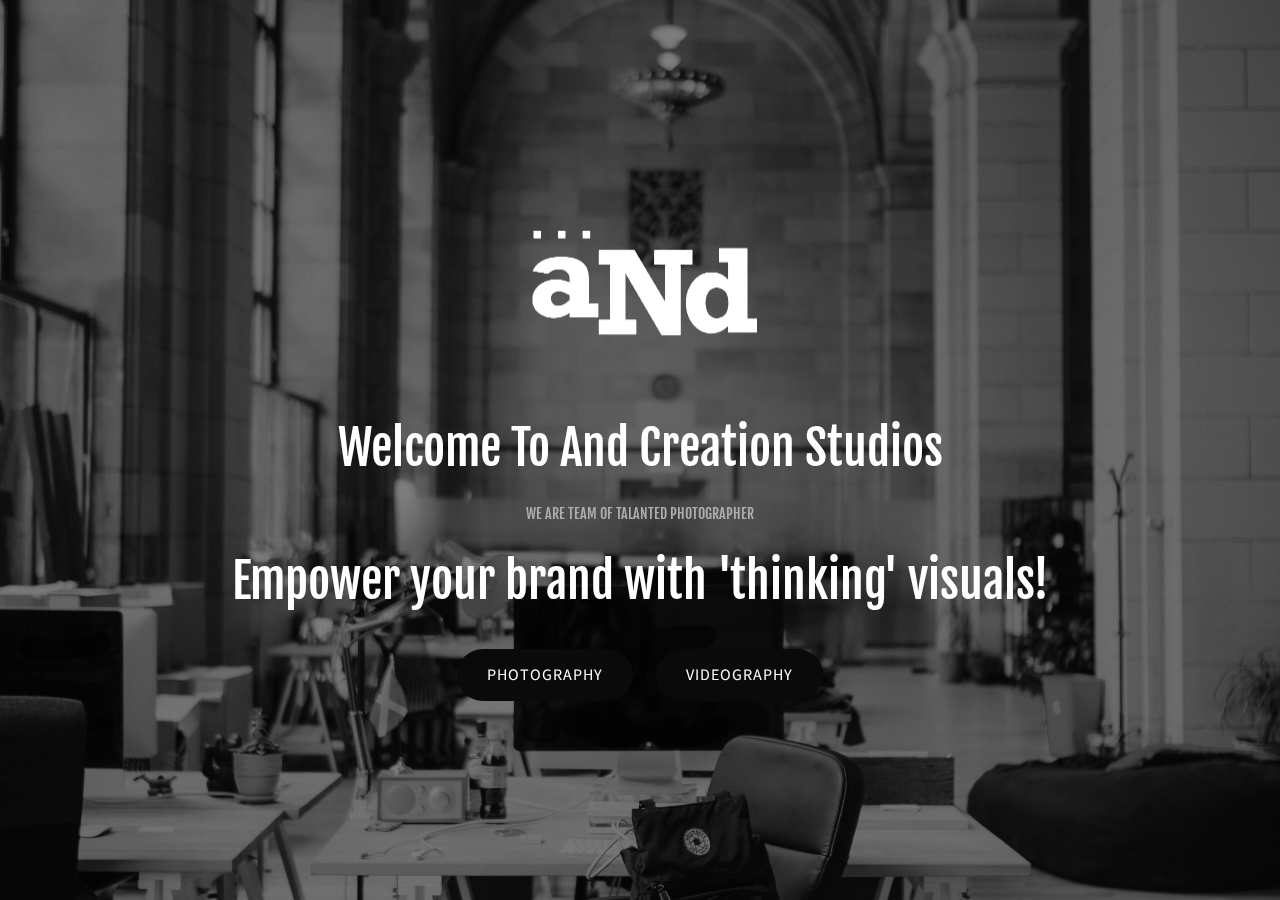
==== commit c342161b: "second changes" ====
--- a/index.html
+++ b/index.html
@@ -10,12 +10,12 @@
   <meta content="Photo Studio,Photography Studio, Best Photo Studio, Event Photography, Cinematography,Fashion Photography, Modelling Photography, Celebrity Photography, Cinematography Studio." name="keywords">
 <meta property="og:description" content="Kolkata based Photography Studio And Creation offers topnotch Photography and Cinematography  in Kolkata,India. Call 98307 94853 to take an Appointment." />
   <!-- Favicons -->
-  <link href="assets/img/favicon.png" rel="icon">
+  <link href="assets/img/LOGO.png" rel="icon">
   <link href="assets/img/apple-touch-icon.png" rel="apple-touch-icon">
 
   <!-- Google Fonts -->
   <link href="https://fonts.googleapis.com/css?family=Open+Sans:300,300i,400,400i,600,600i,700,700i|Montserrat:300,300i,400,400i,500,500i,600,600i,700,700i|Poppins:300,300i,400,400i,500,500i,600,600i,700,700i" rel="stylesheet">
-
+  <link href="https://fonts.googleapis.com/css2?family=Fjalla+One&family=Source+Sans+Pro&display=swap" rel="stylesheet">
   <!-- Vendor CSS Files -->
   <link href="assets/vendor/bootstrap/css/bootstrap.min.css" rel="stylesheet">
   <link href="assets/vendor/icofont/icofont.min.css" rel="stylesheet">
@@ -35,107 +35,53 @@
   <!-- ======= Hero Section ======= -->
   <section id="hero">
     <div class="hero-container">
-      <a href="index.html" class="hero-logo" data-aos="zoom-in"><img src="assets/img/hero-logo.png" alt=""></a>
+      <a href="index.html" class="hero-logo" data-aos="zoom-in"><img src="assets/img/logo-w.png" width="50%" alt=""></a>
       <h1 data-aos="zoom-in">Welcome To And Creation Studios</h1>
       <h2 data-aos="fade-up">We are team of talanted Photographer</h2>
-        <h1 data-aos="zoom-in">CLARITY BEGINS AT HOME</h1>
+        <h1 data-aos="zoom-in">Empower your brand with 'thinking' visuals!</h1>
         <div class="">
 
 
-<span><a data-aos="fade-up" href="#about" class="btn-get-started scrollto">Photography</a></span>
-<span><a data-aos="fade-up" href="#about" class="btn-get-started scrollto">Cinematography</a></span>
+<span><a href="picture.html" class="btn-get-started scrollto" style="border-radius:50px;">Photography</a></span>
+<span><a href="video.html" class="btn-get-started scrollto" style="border-radius:50px;">Videography</a></span>
   </div>
     </div>
   </section>
   <!-- End Hero -->
 
   <!-- ======= Header ======= -->
-  <header id="header" class="d-flex align-items-center">
+  <!-- <header id="header" class="d-flex align-items-center">
     <div class="container">
 
-      <!-- The main logo is shown in mobile version only. The centered nav-logo in nav menu is displayed in desktop view  -->
-      <div class="logo d-block d-lg-none">
-        <a href="index.html"><img src="assets/img/logo.png" alt="" class="img-fluid"></a>
+      <div class="logo d-block d-lg-none text-center">
+        <a href="index.html"><img src="assets/img/LOGO.png" width="50%" alt="" class="img-fluid"></a>
       </div>
 
       <nav class="nav-menu d-none d-lg-block">
         <ul class="nav-inner">
           <li class="active"><a href="index.html">Home</a></li>
-            <li class="active"><a href="#about">About Us</a></li>
-          <!-- <li class="drop-down"><a href="#about">About Us</a>
-            <ul>
-              <li><a href="#about">About Us</a></li>
-              <li><a href="#team">Team</a></li>
-
-
-            </ul>
-          </li> -->
+            <li class=""><a href="about.html">About Us</a></li>
+
           <li><a href="#services">Services</a></li>
 
-          <li class="nav-logo"><a href="index.html"><img src="assets/img/logo.png" alt="" class="img-fluid"></a></li>
+          <li class="nav-logo text-center"><a href="index.html"><img src="assets/img/LOGO.png" width="40%" alt="" class="img-fluid"></a></li>
 
           <li><a href="#portfolio">Portfolio</a></li>
-          <!-- <li><a href="#pricing">Pricing</a></li> -->
+
           <li><a href="#contact">Contact</a></li>
 
         </ul>
       </nav>
-      <!-- .nav-menu -->
+
 
     </div>
-  </header>
+  </header> -->
   <!-- End Header -->
 
   <main id="main">
 
-    <!-- ======= About Us Section ======= -->
-    <section id="about" class="about">
-      <div class="container">
-
-        <div class="section-title" data-aos="fade-up">
-          <h2>About Us</h2>
-          <p>WHEN YOU CAN SEE IT ON THE WALLS, AND ON THE FLOOR.</p>
-        </div>
-
-        <div class="row">
-          <div class="col-lg-6" data-aos="fade-right">
-            <div class="image">
-              <img src="assets/img/about.jpg" class="img-fluid" alt="">
-            </div>
-          </div>
-          <div class="col-lg-6" data-aos="fade-left">
-            <div class="content pt-4 pt-lg-0 pl-0 pl-lg-3 ">
-              <h3>Look Beautiful. And Stop Pushing Your Product Or Service In Their Faces.</h3>
-              <p class="font-italic">
-                You have a message to communicate. You have a brand in mind but
-                don’t know how to bring it to life? Just come with a little dot
-                and we will grow it into a story that’s worth telling. So if you
-                are looking to create a new brand or engergise an existing entity.
-                 Our design studio is backed by years of precious experience in
-                 the industry. Come to our studio, just sit back and relax at
-                 the ideating table and watch where the little chat goes.
-
-              </p>
-              <ul>
-                <li><i class="bx bx-check-double"></i> Ullamco laboris nisi ut aliquip ex ea commodo consequat.</li>
-                <li><i class="bx bx-check-double"></i> Duis aute irure dolor in reprehenderit in voluptate velit.</li>
-                <li><i class="bx bx-check-double"></i> Ullamco laboris nisi ut aliquip ex ea commodo consequat. Duis aute irure dolor in reprehenderit in voluptate trideta storacalaperda mastiro dolore eu fugiat nulla pariatur.</li>
-              </ul>
-              <p>
-                Lorem ipsum dolor sit amet, consectetur adipiscing elit, sed do
-                eiusmod tempor incididunt ut labore et dolore
-                magna aliqua.
-              </p>
-            </div>
-          </div>
-        </div>
-
-      </div>
-    </section>
-    <!-- End About Us Section -->
-
     <!-- ======= Services Section ======= -->
-    <section id="services" class="services">
+    <!-- <section id="services" class="services">
       <div class="container">
 
         <div class="section-title" data-aos="fade-up">
@@ -174,11 +120,11 @@
         </div>
 
       </div>
-    </section>
+    </section> -->
     <!-- End Services Section -->
 
     <!-- ======= Featured Section ======= -->
-    <section id="featured" class="featured">
+    <!-- <section id="featured" class="featured">
       <div class="container">
         <div class="section-title" data-aos="fade-up">
           <h2>AND EVENTS</h2>
@@ -240,224 +186,11 @@
         </div>
 
       </div>
-    </section>
-    <!-- End Featured Section -->
-
-    <!-- ======= Why Us Section ======= -->
-    <!-- <section id="why-us" class="why-us">
-      <div class="container-fluid">
-
-        <div class="row">
-
-          <div class="col-lg-7 order-2 order-lg-1 d-flex flex-column justify-content-center align-items-stretch">
-
-            <div class="content" data-aos="fade-up">
-              <h3>Eum ipsam laborum deleniti <strong>velit pariatur architecto aut nihil</strong></h3>
-              <p>
-                Lorem ipsum dolor sit amet, consectetur adipiscing elit, sed do eiusmod tempor incididunt ut labore et dolore magna aliqua. Duis aute irure dolor in reprehenderit
-              </p>
-            </div>
-
-            <div class="accordion-list">
-              <ul>
-                <li data-aos="fade-up" data-aos-delay="100">
-                  <a data-toggle="collapse" class="collapse" href="#accordion-list-1"><span>01</span> Non consectetur a erat nam at lectus urna duis? <i class="bx bx-chevron-down icon-show"></i><i class="bx bx-chevron-up icon-close"></i></a>
-                  <div id="accordion-list-1" class="collapse show" data-parent=".accordion-list">
-                    <p>
-                      Feugiat pretium nibh ipsum consequat. Tempus iaculis urna id volutpat lacus laoreet non curabitur gravida. Venenatis lectus magna fringilla urna porttitor rhoncus dolor purus non.
-                    </p>
-                  </div>
-                </li>
-
-                <li data-aos="fade-up" data-aos-delay="200">
-                  <a data-toggle="collapse" href="#accordion-list-2" class="collapsed"><span>02</span> Feugiat scelerisque varius morbi enim nunc? <i class="bx bx-chevron-down icon-show"></i><i class="bx bx-chevron-up icon-close"></i></a>
-                  <div id="accordion-list-2" class="collapse" data-parent=".accordion-list">
-                    <p>
-                      Dolor sit amet consectetur adipiscing elit pellentesque habitant morbi. Id interdum velit laoreet id donec ultrices. Fringilla phasellus faucibus scelerisque eleifend donec pretium. Est pellentesque elit ullamcorper dignissim. Mauris ultrices eros in cursus turpis massa tincidunt dui.
-                    </p>
-                  </div>
-                </li>
-
-                <li data-aos="fade-up" data-aos-delay="300">
-                  <a data-toggle="collapse" href="#accordion-list-3" class="collapsed"><span>03</span> Dolor sit amet consectetur adipiscing elit? <i class="bx bx-chevron-down icon-show"></i><i class="bx bx-chevron-up icon-close"></i></a>
-                  <div id="accordion-list-3" class="collapse" data-parent=".accordion-list">
-                    <p>
-                      Eleifend mi in nulla posuere sollicitudin aliquam ultrices sagittis orci. Faucibus pulvinar elementum integer enim. Sem nulla pharetra diam sit amet nisl suscipit. Rutrum tellus pellentesque eu tincidunt. Lectus urna duis convallis convallis tellus. Urna molestie at elementum eu facilisis sed odio morbi quis
-                    </p>
-                  </div>
-                </li>
-
-              </ul>
-            </div>
-
-          </div>
-
-          <div class="col-lg-5 order-1 order-lg-2 align-items-stretch video-box" style='background-image: url("assets/img/why-us.jpg");' data-aos="zoom-in">
-            <a href="https://www.youtube.com/watch?v=LIqQNG_q2us" class="venobox play-btn mb-4" data-vbtype="video" data-autoplay="true"></a>
-          </div>
-
-        </div>
-
-      </div>
     </section> -->
-    <!-- End Why Us Section -->
-
-    <!-- ======= Portfolio Section ======= -->
-    <section id="portfolio" class="portfolio">
-      <div class="container">
-
-        <div class="section-title" data-aos="fade-up">
-          <h2>Portfolio</h2>
-          <p>Magnam dolores commodi suscipit eius consequatur ex aliquid fuga eum quidem</p>
-        </div>
-
-        <div class="row" data-aos="fade-up" data-aos-delay="100">
-          <div class="col-lg-12 d-flex justify-content-center">
-            <ul id="portfolio-flters">
-              <li data-filter="*" class="filter-active">All</li>
-              <li data-filter=".filter-app">Photography</li>
-              <li data-filter=".filter-card">Videography</li>
-              <li data-filter=".filter-web">Modelling</li>
-            </ul>
-          </div>
-        </div>
-
-        <div class="row portfolio-container" data-aos="fade-up" data-aos-delay="200">
-
-          <div class="col-lg-4 col-md-6 portfolio-item filter-app">
-            <div class="portfolio-wrap">
-              <img src="assets/img/portfolio/portfolio-1.jpg" class="img-fluid" alt="">
-              <div class="portfolio-info">
-                <h4>App 1</h4>
-                <p>App</p>
-                <div class="portfolio-links">
-                  <a href="assets/img/portfolio/portfolio-1.jpg" data-gall="portfolioGallery" class="venobox" title="App 1"><i class="bx bx-plus"></i></a>
-                  <!-- <a href="portfolio-details.html" title="More Details"><i class="bx bx-link"></i></a> -->
-                </div>
-              </div>
-            </div>
-          </div>
-
-          <div class="col-lg-4 col-md-6 portfolio-item filter-web">
-            <div class="portfolio-wrap">
-              <img src="assets/img/portfolio/portfolio-2.jpg" class="img-fluid" alt="">
-              <div class="portfolio-info">
-                <h4>Web 3</h4>
-                <p>Web</p>
-                <div class="portfolio-links">
-                  <a href="assets/img/portfolio/portfolio-2.jpg" data-gall="portfolioGallery" class="venobox" title="Web 3"><i class="bx bx-plus"></i></a>
-                  <!-- <a href="portfolio-details.html" title="More Details"><i class="bx bx-link"></i></a> -->
-                </div>
-              </div>
-            </div>
-          </div>
-
-          <div class="col-lg-4 col-md-6 portfolio-item filter-app">
-            <div class="portfolio-wrap">
-              <img src="assets/img/portfolio/portfolio-3.jpg" class="img-fluid" alt="">
-              <div class="portfolio-info">
-                <h4>App 2</h4>
-                <p>App</p>
-                <div class="portfolio-links">
-                  <a href="assets/img/portfolio/portfolio-3.jpg" data-gall="portfolioGallery" class="venobox" title="App 2"><i class="bx bx-plus"></i></a>
-                  <!-- <a href="portfolio-details.html" title="More Details"><i class="bx bx-link"></i></a> -->
-                </div>
-              </div>
-            </div>
-          </div>
-
-          <div class="col-lg-4 col-md-6 portfolio-item filter-card">
-            <div class="portfolio-wrap">
-              <img src="assets/img/portfolio/portfolio-4.jpg" class="img-fluid" alt="">
-              <div class="portfolio-info">
-                <h4>Card 2</h4>
-                <p>Card</p>
-                <div class="portfolio-links">
-                  <a href="assets/img/portfolio/portfolio-4.jpg" data-gall="portfolioGallery" class="venobox" title="Card 2"><i class="bx bx-plus"></i></a>
-                  <!-- <a href="portfolio-details.html" title="More Details"><i class="bx bx-link"></i></a> -->
-                </div>
-              </div>
-            </div>
-          </div>
-
-          <div class="col-lg-4 col-md-6 portfolio-item filter-web">
-            <div class="portfolio-wrap">
-              <img src="assets/img/portfolio/portfolio-5.jpg" class="img-fluid" alt="">
-              <div class="portfolio-info">
-                <h4>Web 2</h4>
-                <p>Web</p>
-                <div class="portfolio-links">
-                  <a href="assets/img/portfolio/portfolio-5.jpg" data-gall="portfolioGallery" class="venobox" title="Web 2"><i class="bx bx-plus"></i></a>
-                  <!-- <a href="portfolio-details.html" title="More Details"><i class="bx bx-link"></i></a> -->
-                </div>
-              </div>
-            </div>
-          </div>
-
-          <div class="col-lg-4 col-md-6 portfolio-item filter-app">
-            <div class="portfolio-wrap">
-              <img src="assets/img/portfolio/portfolio-6.jpg" class="img-fluid" alt="">
-              <div class="portfolio-info">
-                <h4>App 3</h4>
-                <p>App</p>
-                <div class="portfolio-links">
-                  <a href="assets/img/portfolio/portfolio-6.jpg" data-gall="portfolioGallery" class="venobox" title="App 3"><i class="bx bx-plus"></i></a>
-                  <!-- <a href="portfolio-details.html" title="More Details"><i class="bx bx-link"></i></a> -->
-                </div>
-              </div>
-            </div>
-          </div>
-
-          <div class="col-lg-4 col-md-6 portfolio-item filter-card">
-            <div class="portfolio-wrap">
-              <img src="assets/img/portfolio/portfolio-7.jpg" class="img-fluid" alt="">
-              <div class="portfolio-info">
-                <h4>Card 1</h4>
-                <p>Card</p>
-                <div class="portfolio-links">
-                  <a href="assets/img/portfolio/portfolio-7.jpg" data-gall="portfolioGallery" class="venobox" title="Card 1"><i class="bx bx-plus"></i></a>
-                  <!-- <a href="portfolio-details.html" title="More Details"><i class="bx bx-link"></i></a> -->
-                </div>
-              </div>
-            </div>
-          </div>
-
-          <div class="col-lg-4 col-md-6 portfolio-item filter-card">
-            <div class="portfolio-wrap">
-              <img src="assets/img/portfolio/portfolio-8.jpg" class="img-fluid" alt="">
-              <div class="portfolio-info">
-                <h4>Card 3</h4>
-                <p>Card</p>
-                <div class="portfolio-links">
-                  <a href="assets/img/portfolio/portfolio-8.jpg" data-gall="portfolioGallery" class="venobox" title="Card 3"><i class="bx bx-plus"></i></a>
-                  <!-- <a href="portfolio-details.html" title="More Details"><i class="bx bx-link"></i></a> -->
-                </div>
-              </div>
-            </div>
-          </div>
-
-          <div class="col-lg-4 col-md-6 portfolio-item filter-web">
-            <div class="portfolio-wrap">
-              <img src="assets/img/portfolio/portfolio-9.jpg" class="img-fluid" alt="">
-              <div class="portfolio-info">
-                <h4>Web 3</h4>
-                <p>Web</p>
-                <div class="portfolio-links">
-                  <a href="assets/img/portfolio/portfolio-9.jpg" data-gall="portfolioGallery" class="venobox" title="Web 3"><i class="bx bx-plus"></i></a>
-                  <!-- <a href="portfolio-details.html" title="More Details"><i class="bx bx-link"></i></a> -->
-                </div>
-              </div>
-            </div>
-          </div>
-
-        </div>
-
-      </div>
-    </section>
-    <!-- End Portfolio Section -->
+
 
     <!-- ======= Testimonials Section ======= -->
-    <section id="testimonials" class="testimonials">
+    <!-- <section id="testimonials" class="testimonials">
       <div class="container" data-aos="zoom-in">
         <div class="quote-icon">
           <i class="bx bxs-quote-right"></i>
@@ -512,45 +245,13 @@
         </div>
 
       </div>
-    </section><!-- End Testimonials Section -->
-
-    <!-- ======= Clients Section ======= -->
-    <section id="clients" class="clients">
-      <div class="container">
-
-        <div class="row">
-
-          <div class="col-lg-2 col-md-4 col-6" data-aos="zoom-in">
-            <img src="assets/img/clients/client-1.png" class="img-fluid" alt="">
-          </div>
-
-          <div class="col-lg-2 col-md-4 col-6" data-aos="zoom-in" data-aos-delay="100">
-            <img src="assets/img/clients/client-2.png" class="img-fluid" alt="">
-          </div>
-
-          <div class="col-lg-2 col-md-4 col-6" data-aos="zoom-in" data-aos-delay="200">
-            <img src="assets/img/clients/client-3.png" class="img-fluid" alt="">
-          </div>
-
-          <div class="col-lg-2 col-md-4 col-6" data-aos="zoom-in" data-aos-delay="300">
-            <img src="assets/img/clients/client-4.png" class="img-fluid" alt="">
-          </div>
-
-          <div class="col-lg-2 col-md-4 col-6" data-aos="zoom-in" data-aos-delay="400">
-            <img src="assets/img/clients/client-5.png" class="img-fluid" alt="">
-          </div>
-
-          <div class="col-lg-2 col-md-4 col-6" data-aos="zoom-in" data-aos-delay="500">
-            <img src="assets/img/clients/client-6.png" class="img-fluid" alt="">
-          </div>
-
-        </div>
-
-      </div>
-    </section><!-- End Clients Section -->
+    </section> -->
+    <!-- End Testimonials Section -->
+
+
 
     <!-- ======= Team Section ======= -->
-    <section id="team" class="team">
+    <!-- <section id="team" class="team">
       <div class="container">
 
         <div class="section-title" data-aos="fade-up">
@@ -620,154 +321,16 @@
         </div>
 
       </div>
-    </section>
+    </section> -->
     <!-- End Team Section -->
 
-    <!-- ======= Frequently Asked Questions Section ======= -->
-    <section id="faq" class="faq">
-      <div class="container">
-
-        <div class="section-title" data-aos="fade-up">
-          <h2>Frequently Asked Questions</h2>
-        </div>
-
-        <ul class="faq-list">
-
-          <li data-aos="fade-up">
-            <a data-toggle="collapse" class="collapsed" href="#faq1">Non consectetur a erat nam at lectus urna duis? <i class="bx bx-chevron-down icon-show"></i><i class="bx bx-x icon-close"></i></a>
-            <div id="faq1" class="collapse" data-parent=".faq-list">
-              <p>
-                Feugiat pretium nibh ipsum consequat. Tempus iaculis urna id volutpat lacus laoreet non curabitur gravida. Venenatis lectus magna fringilla urna porttitor rhoncus dolor purus non.
-              </p>
-            </div>
-          </li>
-
-          <li data-aos="fade-up" data-aos-delay="100">
-            <a data-toggle="collapse" href="#faq2" class="collapsed">Feugiat scelerisque varius morbi enim nunc faucibus a pellentesque? <i class="bx bx-chevron-down icon-show"></i><i class="bx bx-x icon-close"></i></a>
-            <div id="faq2" class="collapse" data-parent=".faq-list">
-              <p>
-                Dolor sit amet consectetur adipiscing elit pellentesque habitant morbi. Id interdum velit laoreet id donec ultrices. Fringilla phasellus faucibus scelerisque eleifend donec pretium. Est pellentesque elit ullamcorper dignissim. Mauris ultrices eros in cursus turpis massa tincidunt dui.
-              </p>
-            </div>
-          </li>
-
-          <li data-aos="fade-up" data-aos-delay="200">
-            <a data-toggle="collapse" href="#faq3" class="collapsed">Dolor sit amet consectetur adipiscing elit pellentesque habitant morbi? <i class="bx bx-chevron-down icon-show"></i><i class="bx bx-x icon-close"></i></a>
-            <div id="faq3" class="collapse" data-parent=".faq-list">
-              <p>
-                Eleifend mi in nulla posuere sollicitudin aliquam ultrices sagittis orci. Faucibus pulvinar elementum integer enim. Sem nulla pharetra diam sit amet nisl suscipit. Rutrum tellus pellentesque eu tincidunt. Lectus urna duis convallis convallis tellus. Urna molestie at elementum eu facilisis sed odio morbi quis
-              </p>
-            </div>
-          </li>
-
-          <li data-aos="fade-up" data-aos-delay="300">
-            <a data-toggle="collapse" href="#faq4" class="collapsed">Ac odio tempor orci dapibus. Aliquam eleifend mi in nulla? <i class="bx bx-chevron-down icon-show"></i><i class="bx bx-x icon-close"></i></a>
-            <div id="faq4" class="collapse" data-parent=".faq-list">
-              <p>
-                Dolor sit amet consectetur adipiscing elit pellentesque habitant morbi. Id interdum velit laoreet id donec ultrices. Fringilla phasellus faucibus scelerisque eleifend donec pretium. Est pellentesque elit ullamcorper dignissim. Mauris ultrices eros in cursus turpis massa tincidunt dui.
-              </p>
-            </div>
-          </li>
-
-          <li data-aos="fade-up" data-aos-delay="400">
-            <a data-toggle="collapse" href="#faq5" class="collapsed">Tempus quam pellentesque nec nam aliquam sem et tortor consequat? <i class="bx bx-chevron-down icon-show"></i><i class="bx bx-x icon-close"></i></a>
-            <div id="faq5" class="collapse" data-parent=".faq-list">
-              <p>
-                Molestie a iaculis at erat pellentesque adipiscing commodo. Dignissim suspendisse in est ante in. Nunc vel risus commodo viverra maecenas accumsan. Sit amet nisl suscipit adipiscing bibendum est. Purus gravida quis blandit turpis cursus in
-              </p>
-            </div>
-          </li>
-
-          <li data-aos="fade-up" data-aos-delay="500">
-            <a data-toggle="collapse" href="#faq6" class="collapsed">Tortor vitae purus faucibus ornare. Varius vel pharetra vel turpis nunc eget lorem dolor? <i class="bx bx-chevron-down icon-show"></i><i class="bx bx-x icon-close"></i></a>
-            <div id="faq6" class="collapse" data-parent=".faq-list">
-              <p>
-                Laoreet sit amet cursus sit amet dictum sit amet justo. Mauris vitae ultricies leo integer malesuada nunc vel. Tincidunt eget nullam non nisi est sit amet. Turpis nunc eget lorem dolor sed. Ut venenatis tellus in metus vulputate eu scelerisque. Pellentesque diam volutpat commodo sed egestas egestas fringilla phasellus faucibus. Nibh tellus molestie nunc non blandit massa enim nec.
-              </p>
-            </div>
-          </li>
-
-        </ul>
-
-      </div>
-    </section><!-- End Frequently Asked Questions Section -->
-
-    <!-- ======= Contact Section ======= -->
-    <section id="contact" class="contact section-bg">
-      <div class="container">
-
-        <div class="section-title">
-          <h2>Contact</h2>
-          <p>Magnam dolores commodi suscipit eius consequatur ex aliquid fuga eum quidem</p>
-        </div>
-
-        <div class="row">
-
-          <div class="col-lg-4">
-            <div class="info d-flex flex-column justify-content-center" data-aos="fade-right">
-              <div class="address">
-                <i class="icofont-google-map"></i>
-                <h4>Location:</h4>
-                <p> 4c, Gopal Banerjee St, Patuapara, Bhowanipore
-<br>Kolkata, West Bengal 700025</p>
-              </div>
-
-              <div class="email">
-                <i class="icofont-envelope"></i>
-                <h4>Email:</h4>
-                <p> sunny@andcreations.co.in</p>
-              </div>
-
-              <div class="phone">
-                <i class="icofont-phone"></i>
-                <h4>Call:</h4>
-                <p>+ 91 98307 94853</p>
-              </div>
-
-            </div>
-
-          </div>
-
-          <div class="col-lg-8 mt-5 mt-lg-0">
-
-            <form action="forms/contact.php" method="post" role="form" class="php-email-form" data-aos="fade-left">
-              <div class="form-row">
-                <div class="col-md-6 form-group">
-                  <input type="text" name="name" class="form-control" id="name" placeholder="Your Name" data-rule="minlen:4" data-msg="Please enter at least 4 chars" />
-                  <div class="validate"></div>
-                </div>
-                <div class="col-md-6 form-group">
-                  <input type="email" class="form-control" name="email" id="email" placeholder="Your Email" data-rule="email" data-msg="Please enter a valid email" />
-                  <div class="validate"></div>
-                </div>
-              </div>
-              <div class="form-group">
-                <input type="text" class="form-control" name="subject" id="subject" placeholder="Subject" data-rule="minlen:4" data-msg="Please enter at least 8 chars of subject" />
-                <div class="validate"></div>
-              </div>
-              <div class="form-group">
-                <textarea class="form-control" name="message" rows="5" data-rule="required" data-msg="Please write something for us" placeholder="Message"></textarea>
-                <div class="validate"></div>
-              </div>
-              <div class="mb-3">
-                <div class="loading">Loading</div>
-                <div class="error-message"></div>
-                <div class="sent-message">Your message has been sent. Thank you!</div>
-              </div>
-              <div class="text-center"><button type="submit">Send Message</button></div>
-            </form>
-
-          </div>
-
-        </div>
-
-      </div>
-    </section><!-- End Contact Section -->
-
-  </main><!-- End #main -->
+
+
+  </main>
+  <!-- End #main -->
 
   <!-- ======= Footer ======= -->
-  <footer id="footer">
+  <!-- <footer id="footer">
 
     <div class="footer-top">
 
@@ -775,7 +338,7 @@
 
         <div class="row justify-content-center">
           <div class="col-lg-6">
-            <a href="#header" class="scrollto footer-logo"><img src="assets/img/hero-logo.png" alt=""></a>
+            <a href="#header" class="scrollto footer-logo"><img src="assets/img/logo-w.png" alt=""></a>
             <h3>And Creation</h3>
             <p>Et aut eum quis fuga eos sunt ipsa nihil. Labore corporis magni eligendi fuga maxime saepe commodi placeat.</p>
           </div>
@@ -805,14 +368,11 @@
         &copy; Copyright <strong><span>And Creation</span></strong>. All Rights Reserved
       </div>
       <div class="credits">
-        <!-- All the links in the footer should remain intact. -->
-        <!-- You can delete the links only if you purchased the pro version. -->
-        <!-- Licensing information: https://bootstrapmade.com/license/ -->
-        <!-- Purchase the pro version with working PHP/AJAX contact form: https://bootstrapmade.com/And Creation-free-bootstrap-theme/ -->
         Designed by <a href="#">O W P</a>
       </div>
     </div>
-  </footer><!-- End Footer -->
+  </footer> -->
+  <!-- End Footer -->
 
   <a href="#" class="back-to-top"><i class="icofont-simple-up"></i></a>
 
--- a/assets/css/style.css
+++ b/assets/css/style.css
@@ -1,11 +1,11 @@
 
 body {
-  font-family: "Open Sans", sans-serif;
+  font-family: 'Source Sans Pro', sans-serif;
   color: #555555;
 }
 
 a {
-  color: #7cc576;
+  color: #0A0A0A;
 }
 
 a:hover {
@@ -14,7 +14,7 @@
 }
 
 h1, h2, h3, h4, h5, h6 {
-  font-family: "Montserrat", sans-serif;
+  font-family:  'Fjalla One', sans-serif;
 }
 
 /*--------------------------------------------------------------
@@ -36,7 +36,7 @@
   width: 40px;
   height: 40px;
   border-radius: 4px;
-  background: #7cc576;
+  background: #0A0A0A;
   color: #fff;
   transition: all 0.4s;
 }
@@ -131,11 +131,11 @@
   transition: 0.3s;
   font-size: 15px;
   text-transform: uppercase;
-  font-family: "Open Sans", sans-serif;
+  font-family: 'Fjalla One', sans-serif;
 }
 
 .nav-menu a:hover, .nav-menu .active > a, .nav-menu li:hover > a {
-  color: #7cc576;
+  color: #0A0A0A;
   text-decoration: none;
 }
 
@@ -172,7 +172,7 @@
 }
 
 .nav-menu .drop-down ul a:hover, .nav-menu .drop-down ul .active > a, .nav-menu .drop-down ul li:hover > a {
-  color: #7cc576;
+  color: #0A0A0A;
 }
 
 .nav-menu .drop-down > a:after {
@@ -220,7 +220,7 @@
 }
 
 .mobile-nav-toggle i {
-  color: #7cc576;
+  color: #0A0A0A;
 }
 
 .mobile-nav {
@@ -255,7 +255,7 @@
 }
 
 .mobile-nav a:hover, .mobile-nav .active > a, .mobile-nav li:hover > a {
-  color: #7cc576;
+  color: #0A0A0A;
   text-decoration: none;
 }
 
@@ -317,7 +317,7 @@
 background: linear-gradient(0deg,rgba(5, 0, 76, 0.5),rgba(5, 0, 76, 0.5)),url('../img/office-bg2.jpg');
   width: 100%;
   height: 100vh;
- 
+filter: grayscale(100%);
   position: relative;
   background-position: center;
   background-size: cover;
@@ -358,7 +358,7 @@
 }
 
 #hero .btn-get-started {
-  font-family: "Montserrat", sans-serif;
+  font-family: 'Source Sans Pro', sans-serif;
   text-transform: uppercase;
   font-weight: 400;
   font-size: 16px;
@@ -369,12 +369,12 @@
   transition: 0.5s;
   margin: 10px;
   color: #fff;
-  background: #7cc576;
+  background: #0A0A0A;
 }
 
 #hero .btn-get-started:hover {
   background: #fff;
-  color: #7cc576;
+  color: #0A0A0A;
 }
 
 @media (min-width: 1024px) {
@@ -451,7 +451,7 @@
 .about .content ul i {
   font-size: 24px;
   padding: 2px 6px 0 0;
-  color: #7cc576;
+  color: #0A0A0A;
 }
 
 .about .content p:last-child {
@@ -470,7 +470,7 @@
 .services .icon-box i {
   font-size: 48px;
   float: left;
-  color: #7cc576;
+  color: #0A0A0A;
 }
 
 .services .icon-box p {
@@ -512,7 +512,7 @@
 }
 
 .featured .nav-link:hover h4 {
-  color: #7cc576;
+  color: #0A0A0A;
 }
 
 .featured .nav-link p {
@@ -525,7 +525,7 @@
 }
 
 .featured .nav-link.active h4 {
-  color: #7cc576;
+  color: #0A0A0A;
 }
 
 .featured .tab-pane.active {
@@ -609,7 +609,7 @@
 .why-us .accordion-list a {
   display: block;
   position: relative;
-  font-family: "Poppins", sans-serif;
+  font-family: 'Source Sans Pro', sans-serif;
   font-size: 16px;
   line-height: 24px;
   font-weight: 500;
@@ -618,7 +618,7 @@
 }
 
 .why-us .accordion-list span {
-  color: #7cc576;
+  color: #0A0A0A;
   font-weight: 600;
   font-size: 18px;
   padding-right: 10px;
@@ -645,7 +645,7 @@
 }
 
 .why-us .accordion-list a.collapsed:hover {
-  color: #7cc576;
+  color: #0A0A0A;
 }
 
 .why-us .accordion-list a.collapsed .icon-show {
@@ -659,7 +659,7 @@
 .why-us .play-btn {
   width: 94px;
   height: 94px;
-  background: radial-gradient(#7cc576 50%, rgba(124, 197, 118, 0.4) 52%);
+  background: radial-gradient(#0A0A0A 50%, rgba(124, 197, 118, 0.4) 52%);
   border-radius: 50%;
   display: block;
   position: absolute;
@@ -707,7 +707,7 @@
 }
 
 .why-us .play-btn:hover::after {
-  border-left: 15px solid #7cc576;
+  border-left: 15px solid #0A0A0A;
   transform: scale(20);
 }
 
@@ -797,7 +797,7 @@
 }
 
 .portfolio #portfolio-flters li:hover, .portfolio #portfolio-flters li.filter-active {
-  background: #7cc576;
+  background: #0A0A0A;
   color: #fff;
 }
 
@@ -898,7 +898,7 @@
 }
 
 .portfolio .portfolio-wrap .portfolio-links a:hover {
-  color: #7cc576;
+  color: #0A0A0A;
 }
 
 .portfolio .portfolio-wrap:hover::before {
@@ -950,11 +950,11 @@
 }
 
 .testimonials .quote-icon i {
-  color: #7cc576;
+  color: #fff;
   font-size: 24px;
   padding: 18px;
   border-radius: 50px;
-  border: 2px solid #7cc576;
+  border: 2px solid #fff;
 }
 
 .testimonials .testimonial-item {
@@ -1003,7 +1003,7 @@
 }
 
 .testimonials .owl-dot.active {
-  background-color: #7cc576 !important;
+  background-color: #0A0A0A !important;
 }
 
 @media (min-width: 1024px) {
@@ -1082,7 +1082,7 @@
   opacity: 0;
   transition: bottom ease-in-out 0.4s;
   text-align: center;
-  background: rgba(124, 197, 118, 0.8);
+  background: rgba(0, 0, 0, 0.8);
 }
 
 .team .member .social a {
@@ -1094,7 +1094,7 @@
 }
 
 .team .member .social a:hover {
-  color: #7cc576;
+  color: #0A0A0A;
 }
 
 .team .member .social i {
@@ -1114,7 +1114,7 @@
   text-transform: uppercase;
   font-weight: 400;
   margin-bottom: 15px;
-  color: #7cc576;
+  color: #0A0A0A;
 }
 
 .team .member .member-info p {
@@ -1156,7 +1156,7 @@
   font-size: 42px;
   color: #151515;
   font-weight: 700;
-  font-family: "Open Sans", sans-serif;
+  font-family: 'Fjalla One', sans-serif;
   margin-bottom: 20px;
 }
 
@@ -1186,7 +1186,7 @@
 }
 
 .pricing .box ul i {
-  color: #7cc576;
+  color: #0A0A0A;
   font-size: 18px;
   padding-right: 4px;
 }
@@ -1205,26 +1205,26 @@
   display: inline-block;
   padding: 10px 40px 12px 40px;
   border-radius: 5px;
-  border: 2px solid #7cc576;
-  color: #7cc576;
+  border: 2px solid #0A0A0A;
+  color: #0A0A0A;
   font-size: 14px;
   font-weight: 400;
-  font-family: "Montserrat", sans-serif;
+  font-family: 'Source Sans Pro', sans-serif;
   font-weight: 600;
   transition: 0.3s;
 }
 
 .pricing .box .btn-buy:hover {
-  background: #7cc576;
+  background: #0A0A0A;
   color: #fff;
 }
 
 .pricing .recommended {
-  border-color: #7cc576;
+  border-color: #0A0A0A;
 }
 
 .pricing .recommended .btn-buy {
-  background: #7cc576;
+  background: #0A0A0A;
   color: #fff;
 }
 
@@ -1242,7 +1242,7 @@
   font-size: 12px;
   padding: 4px 25px 6px 25px;
   background: #eaf6e9;
-  color: #7cc576;
+  color: #0A0A0A;
   border-radius: 50px;
   text-transform: uppercase;
   font-weight: 600;
@@ -1265,7 +1265,7 @@
 .faq .faq-list a {
   display: block;
   position: relative;
-  font-family: #7cc576;
+  font-family: #0A0A0A;
   font-size: 18px;
   line-height: 24px;
   font-weight: 400;
@@ -1293,7 +1293,7 @@
 }
 
 .faq .faq-list a.collapsed:hover {
-  color: #7cc576;
+  color: #0A0A0A;
 }
 
 .faq .faq-list a.collapsed .icon-show {
@@ -1317,7 +1317,7 @@
 
 .contact .info i {
   font-size: 20px;
-  color: #7cc576;
+  color: #0A0A0A;
   float: left;
   width: 44px;
   height: 44px;
@@ -1349,7 +1349,7 @@
 }
 
 .contact .info .email:hover i, .contact .info .address:hover i, .contact .info .phone:hover i {
-  background: #7cc576;
+  background: #0A0A0A;
   color: #fff;
 }
 
@@ -1429,7 +1429,7 @@
 }
 
 .contact .php-email-form button[type="submit"] {
-  background: #7cc576;
+  background: #0A0A0A;
   border: 0;
   padding: 10px 24px;
   color: #fff;
@@ -1534,7 +1534,7 @@
 }
 
 .portfolio-details .portfolio-details-carousel .owl-dot.active {
-  background-color: #7cc576 !important;
+  background-color: #0A0A0A !important;
 }
 
 .portfolio-details .portfolio-info {
@@ -1624,7 +1624,7 @@
   font-weight: 700;
   color: #fff;
   position: relative;
-  font-family: "Poppins", sans-serif;
+  font-family: 'Fjalla One', sans-serif;
   padding: 30px 0 0 0;
   margin-bottom: 0;
 }
@@ -1666,7 +1666,7 @@
   background: none;
   font-size: 16px;
   padding: 0 20px;
-  background: #7cc576;
+  background: #0A0A0A;
   color: #fff;
   transition: 0.3s;
   border-radius: 50px;
@@ -1674,7 +1674,8 @@
 }
 
 #footer .footer-top .footer-newsletter form input[type="submit"]:hover {
-  background: #5ab652;
+  background: #fff;
+  color: #0A0A0A;
 }
 
 #footer .footer-top .social-links {
@@ -1684,7 +1685,7 @@
 #footer .footer-top .social-links a {
   font-size: 18px;
   display: inline-block;
-  background: #7cc576;
+  background: #0A0A0A;
   color: #fff;
   line-height: 1;
   padding: 8px 0;
@@ -1697,8 +1698,8 @@
 }
 
 #footer .footer-top .social-links a:hover {
-  background: #5ab652;
-  color: #fff;
+  background: #fff;
+  color: #0a0a0a;
   text-decoration: none;
 }
 
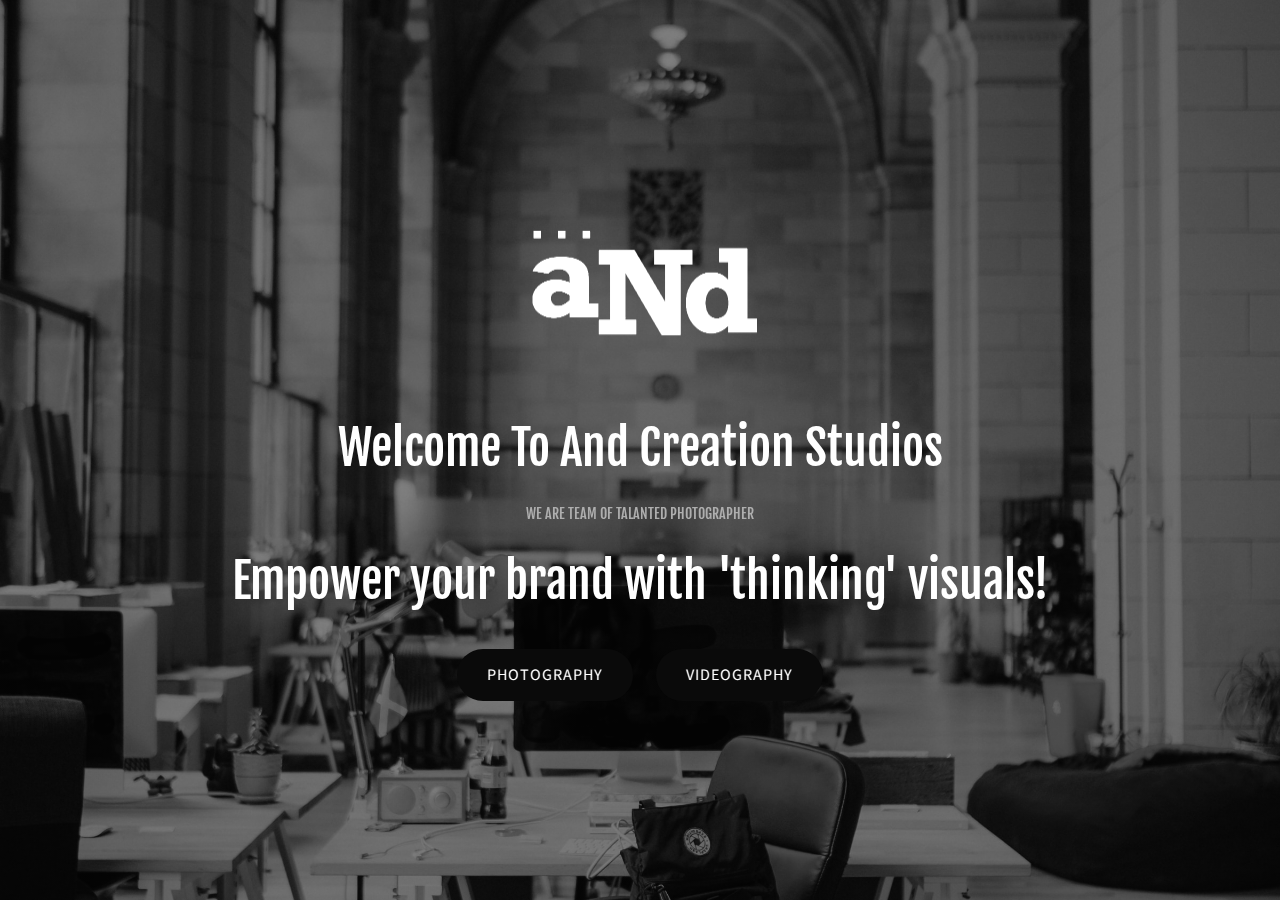
==== commit 3fec21f0: "changes" ====
--- a/index.html
+++ b/index.html
@@ -11,7 +11,7 @@
 <meta property="og:description" content="Kolkata based Photography Studio And Creation offers topnotch Photography and Cinematography  in Kolkata,India. Call 98307 94853 to take an Appointment." />
   <!-- Favicons -->
   <link href="assets/img/LOGO.png" rel="icon">
-  <link href="assets/img/apple-touch-icon.png" rel="apple-touch-icon">
+  <link href="assets/img/LOGO.png" rel="apple-touch-icon">
 
   <!-- Google Fonts -->
   <link href="https://fonts.googleapis.com/css?family=Open+Sans:300,300i,400,400i,600,600i,700,700i|Montserrat:300,300i,400,400i,500,500i,600,600i,700,700i|Poppins:300,300i,400,400i,500,500i,600,600i,700,700i" rel="stylesheet">
@@ -49,330 +49,15 @@
   </section>
   <!-- End Hero -->
 
-  <!-- ======= Header ======= -->
-  <!-- <header id="header" class="d-flex align-items-center">
-    <div class="container">
-
-      <div class="logo d-block d-lg-none text-center">
-        <a href="index.html"><img src="assets/img/LOGO.png" width="50%" alt="" class="img-fluid"></a>
-      </div>
-
-      <nav class="nav-menu d-none d-lg-block">
-        <ul class="nav-inner">
-          <li class="active"><a href="index.html">Home</a></li>
-            <li class=""><a href="about.html">About Us</a></li>
-
-          <li><a href="#services">Services</a></li>
-
-          <li class="nav-logo text-center"><a href="index.html"><img src="assets/img/LOGO.png" width="40%" alt="" class="img-fluid"></a></li>
-
-          <li><a href="#portfolio">Portfolio</a></li>
-
-          <li><a href="#contact">Contact</a></li>
-
-        </ul>
-      </nav>
-
-
-    </div>
-  </header> -->
-  <!-- End Header -->
 
   <main id="main">
 
-    <!-- ======= Services Section ======= -->
-    <!-- <section id="services" class="services">
-      <div class="container">
-
-        <div class="section-title" data-aos="fade-up">
-          <h2>What We Do</h2>
-          <p>Magnam dolores commodi suscipit eius consequatur ex aliquid fuga eum quidem</p>
-        </div>
-
-        <div class="row">
-          <div class="col-lg-6 order-2 order-lg-1">
-            <div class="icon-box mt-5 mt-lg-0" data-aos="fade-up">
-              <i class="bx bx-receipt"></i>
-              <h4>Photography</h4>
-              <p>We can proudly proclaim that we are one of the better Photography
-                studios in Calcutta in terms of infrastructure, ambience and
-                positioning.</p>
-            </div>
-            <div class="icon-box mt-5" data-aos="fade-up" data-aos-delay="100">
-              <i class="bx bx-cube-alt"></i>
-              <h4>Cinematography</h4>
-              <p>The future belongs to videos. The best way to engage the
-                 audience is to create a power packed short video with an
-                 interesting story-line.</p>
-            </div>
-            <div class="icon-box mt-5" data-aos="fade-up" data-aos-delay="200">
-              <i class="bx bx-images"></i>
-              <h4>Event Management</h4>
-              <p>Aut suscipit aut cum nemo deleniti aut omnis. Doloribus ut maiores omnis facere</p>
-            </div>
-            <div class="icon-box mt-5" data-aos="fade-up" data-aos-delay="300">
-              <i class="bx bx-shield"></i>
-              <h4>Creative Design </h4>
-              <p>Expedita veritatis consequuntur nihil tempore laudantium vitae denat pacta</p>
-            </div>
-          </div>
-          <div class="image col-lg-6 order-1 order-lg-2" style='background-image: url("https://www.andcreations.co.in/wp-content/uploads/2018/03/about-home-1.jpg");' data-aos="fade-left" data-aos-delay="100"></div>
-        </div>
-
-      </div>
-    </section> -->
-    <!-- End Services Section -->
-
-    <!-- ======= Featured Section ======= -->
-    <!-- <section id="featured" class="featured">
-      <div class="container">
-        <div class="section-title" data-aos="fade-up">
-          <h2>AND EVENTS</h2>
-          <p>Magnam dolores commodi suscipit eius consequatur ex aliquid fuga eum quidem</p>
-        </div>
-        <div class="row">
-          <div class="col-lg-6" data-aos="fade-right">
-            <div class="tab-content">
-              <div class="tab-pane active show" id="tab-1">
-                <figure>
-                  <img src="assets/img/featured-1.png" alt="" class="img-fluid">
-                </figure>
-              </div>
-              <div class="tab-pane" id="tab-2">
-                <figure>
-                  <img src="assets/img/featured-2.png" alt="" class="img-fluid">
-                </figure>
-              </div>
-              <div class="tab-pane" id="tab-3">
-                <figure>
-                  <img src="assets/img/featured-3.png" alt="" class="img-fluid">
-                </figure>
-              </div>
-              <div class="tab-pane" id="tab-4">
-                <figure>
-                  <img src="assets/img/featured-4.png" alt="" class="img-fluid">
-                </figure>
-              </div>
-            </div>
-          </div>
-          <div class="col-lg-6 mt-4 mt-lg-0" data-aos="fade-left">
-            <ul class="nav nav-tabs flex-column">
-              <li class="nav-item">
-                <a class="nav-link active show" data-toggle="tab" href="#tab-1">
-                  <h4>Social Events</h4>
-                  <p>Quis excepturi porro totam sint earum quo nulla perspiciatis eius.</p>
-                </a>
-              </li>
-              <li class="nav-item mt-2">
-                <a class="nav-link" data-toggle="tab" href="#tab-2">
-                  <h4>Corporate Events</h4>
-                  <p>Voluptas vel esse repudiandae quo excepturi.</p>
-                </a>
-              </li>
-              <li class="nav-item mt-2">
-                <a class="nav-link" data-toggle="tab" href="#tab-3">
-                  <h4>Product Launch Events </h4>
-                  <p>Velit veniam ipsa sit nihil blanditiis mollitia natus.</p>
-                </a>
-              </li>
-              <li class="nav-item mt-2">
-                <a class="nav-link" data-toggle="tab" href="#tab-4">
-                  <h4>Live Events </h4>
-                  <p>Ratione hic sapiente nostrum doloremque illum nulla praesentium id</p>
-                </a>
-              </li>
-            </ul>
-          </div>
-        </div>
-
-      </div>
-    </section> -->
-
-
-    <!-- ======= Testimonials Section ======= -->
-    <!-- <section id="testimonials" class="testimonials">
-      <div class="container" data-aos="zoom-in">
-        <div class="quote-icon">
-          <i class="bx bxs-quote-right"></i>
-        </div>
-        <div class="owl-carousel testimonials-carousel">
-
-          <div class="testimonial-item">
-            <p>
-              Proin iaculis purus consequat sem cure digni ssim donec porttitora entum suscipit rhoncus. Accusantium quam, ultricies eget id, aliquam eget nibh et. Maecen aliquam, risus at semper.
-            </p>
-            <img src="assets/img/testimonials/testimonials-1.jpg" class="testimonial-img" alt="">
-            <h3>Sovan Banerjee</h3>
-            <h4>Artist &amp; Model</h4>
-          </div>
-
-          <div class="testimonial-item">
-            <p>
-              Export tempor illum tamen malis malis eram quae irure esse labore quem cillum quid cillum eram malis quorum velit fore eram velit sunt aliqua noster fugiat irure amet legam anim culpa.
-            </p>
-            <img src="assets/img/testimonials/testimonials-2.jpg" class="testimonial-img" alt="">
-            <h3>Priyanka Mondal</h3>
-            <h4>Model</h4>
-          </div>
-
-          <div class="testimonial-item">
-            <p>
-              Enim nisi quem export duis labore cillum quae magna enim sint quorum nulla quem veniam duis minim tempor labore quem eram duis noster aute amet eram fore quis sint minim.
-            </p>
-            <img src="assets/img/testimonials/testimonials-3.jpg" class="testimonial-img" alt="">
-            <h3>Madhusree Guhu</h3>
-            <h4>Store Owner</h4>
-          </div>
-
-          <div class="testimonial-item">
-            <p>
-              Fugiat enim eram quae cillum dolore dolor amet nulla culpa multos export minim fugiat minim velit minim dolor enim duis veniam ipsum anim magna sunt elit fore quem dolore labore illum veniam.
-            </p>
-            <img src="assets/img/testimonials/testimonials-4.jpg" class="testimonial-img" alt="">
-            <h3>Uttam Basak</h3>
-            <h4>Freelancer</h4>
-          </div>
-
-          <div class="testimonial-item">
-            <p>
-              Quis quorum aliqua sint quem legam fore sunt eram irure aliqua veniam tempor noster veniam enim culpa labore duis sunt culpa nulla illum cillum fugiat legam esse veniam culpa fore nisi cillum quid.
-            </p>
-            <img src="assets/img/testimonials/testimonials-5.jpg" class="testimonial-img" alt="">
-            <h3>Lucky Gond</h3>
-            <h4>Entrepreneur</h4>
-          </div>
-
-        </div>
-
-      </div>
-    </section> -->
-    <!-- End Testimonials Section -->
-
-
-
-    <!-- ======= Team Section ======= -->
-    <!-- <section id="team" class="team">
-      <div class="container">
-
-        <div class="section-title" data-aos="fade-up">
-          <h2>Team</h2>
-          <p>Magnam dolores commodi suscipit eius consequatur ex aliquid fuga eum quidem</p>
-        </div>
-
-        <div class="row">
-
-          <div class="col-lg-4 col-md-6 d-flex align-items-stretch">
-            <div class="member" data-aos="zoom-in">
-              <div class="member-img">
-                <img src="assets/img/team/team-1.jpg" class="img-fluid" alt="">
-                <div class="social">
-                  <a href=""><i class="icofont-twitter"></i></a>
-                  <a href=""><i class="icofont-facebook"></i></a>
-                  <a href=""><i class="icofont-instagram"></i></a>
-                  <a href=""><i class="icofont-linkedin"></i></a>
-                </div>
-              </div>
-              <div class="member-info">
-                <h4>Sunny Banerjee</h4>
-                <span>Chief Executive Officer</span>
-                <p>Animi est delectus alias quam repellendus nihil nobis dolor. Est sapiente occaecati et dolore. Omnis aut ut nesciunt explicabo qui. Eius nam deleniti ut omnis</p>
-              </div>
-            </div>
-          </div>
-
-          <div class="col-lg-4 col-md-6 d-flex align-items-stretch">
-            <div class="member" data-aos="zoom-in" data-aos-delay="100">
-              <div class="member-img">
-                <img src="assets/img/team/team-2.jpg" class="img-fluid" alt="">
-                <div class="social">
-                  <a href=""><i class="icofont-twitter"></i></a>
-                  <a href=""><i class="icofont-facebook"></i></a>
-                  <a href=""><i class="icofont-instagram"></i></a>
-                  <a href=""><i class="icofont-linkedin"></i></a>
-                </div>
-              </div>
-              <div class="member-info">
-                <h4>Prachi Kar</h4>
-                <span>Product Manager</span>
-                <p>Aspernatur iste esse aliquam enim et corporis. Molestiae voluptatem aut eligendi quis aut. Libero vel amet voluptatem eos rerum non doloremque</p>
-              </div>
-            </div>
-          </div>
-
-          <div class="col-lg-4 col-md-6 d-flex align-items-stretch">
-            <div class="member" data-aos="zoom-in" data-aos-delay="200">
-              <div class="member-img">
-                <img src="assets/img/team/team-3.jpg" class="img-fluid" alt="">
-                <div class="social">
-                  <a href=""><i class="icofont-twitter"></i></a>
-                  <a href=""><i class="icofont-facebook"></i></a>
-                  <a href=""><i class="icofont-instagram"></i></a>
-                  <a href=""><i class="icofont-linkedin"></i></a>
-                </div>
-              </div>
-              <div class="member-info">
-                <h4>Pritam Nayer</h4>
-                <span>CTO</span>
-                <p>Ut enim possimus nihil cupiditate beatae. Veniam facere quae non qui necessitatibus rerum eos vero. Maxime sit sunt quo dolor autem est qui quaerat</p>
-              </div>
-            </div>
-          </div>
-
-        </div>
-
-      </div>
-    </section> -->
-    <!-- End Team Section -->
 
 
 
   </main>
   <!-- End #main -->
 
-  <!-- ======= Footer ======= -->
-  <!-- <footer id="footer">
-
-    <div class="footer-top">
-
-      <div class="container">
-
-        <div class="row justify-content-center">
-          <div class="col-lg-6">
-            <a href="#header" class="scrollto footer-logo"><img src="assets/img/logo-w.png" alt=""></a>
-            <h3>And Creation</h3>
-            <p>Et aut eum quis fuga eos sunt ipsa nihil. Labore corporis magni eligendi fuga maxime saepe commodi placeat.</p>
-          </div>
-        </div>
-
-        <div class="row footer-newsletter justify-content-center">
-          <div class="col-lg-6">
-            <form action="" method="post">
-              <input type="email" name="email" placeholder="Enter your Email"><input type="submit" value="Subscribe">
-            </form>
-          </div>
-        </div>
-
-        <div class="social-links">
-          <a href="#" class="twitter"><i class="bx bxl-twitter"></i></a>
-          <a href="#" class="facebook"><i class="bx bxl-facebook"></i></a>
-          <a href="#" class="instagram"><i class="bx bxl-instagram"></i></a>
-          <a href="#" class="google-plus"><i class="bx bxl-skype"></i></a>
-          <a href="#" class="linkedin"><i class="bx bxl-linkedin"></i></a>
-        </div>
-
-      </div>
-    </div>
-
-    <div class="container footer-bottom clearfix">
-      <div class="copyright">
-        &copy; Copyright <strong><span>And Creation</span></strong>. All Rights Reserved
-      </div>
-      <div class="credits">
-        Designed by <a href="#">O W P</a>
-      </div>
-    </div>
-  </footer> -->
-  <!-- End Footer -->
 
   <a href="#" class="back-to-top"><i class="icofont-simple-up"></i></a>
 
--- a/assets/css/style.css
+++ b/assets/css/style.css
@@ -45,7 +45,9 @@
   background: #61b959;
   color: #fff;
 }
-
+@media (max-width: 575px) {
+
+ }
 /*--------------------------------------------------------------
 # Disable AOS delay on mobile
 --------------------------------------------------------------*/
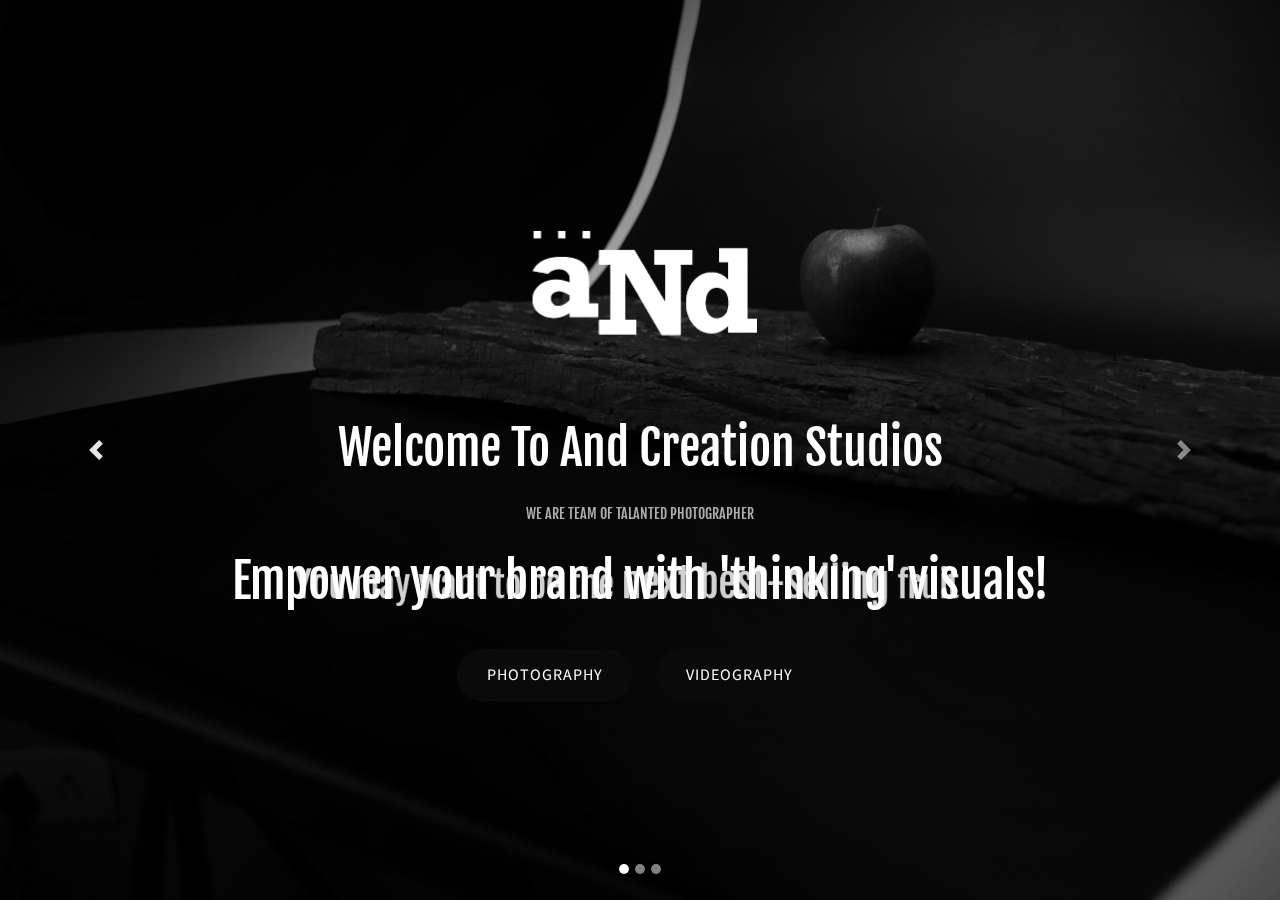
==== commit a78f788e: "changes" ====
--- a/index.html
+++ b/index.html
@@ -1,3 +1,4 @@
+
 <!DOCTYPE html>
 <html lang="en">
 
@@ -32,49 +33,144 @@
 
 <body>
 
-  <!-- ======= Hero Section ======= -->
-  <section id="hero">
-    <div class="hero-container">
-      <a href="index.html" class="hero-logo" data-aos="zoom-in"><img src="assets/img/logo-w.png" width="50%" alt=""></a>
-      <h1 data-aos="zoom-in">Welcome To And Creation Studios</h1>
-      <h2 data-aos="fade-up">We are team of talanted Photographer</h2>
-        <h1 data-aos="zoom-in">Empower your brand with 'thinking' visuals!</h1>
-        <div class="">
+  <!--Carousel Wrapper-->
+  <div id="carousel-example-1z" class="carousel slide carousel-fade" data-ride="carousel">
+
+    <!--Indicators-->
+    <ol class="carousel-indicators">
+      <li data-target="#carousel-example-1z" data-slide-to="0" class="active"></li>
+      <li data-target="#carousel-example-1z" data-slide-to="1"></li>
+      <li data-target="#carousel-example-1z" data-slide-to="2"></li>
+    </ol>
+    <!--/.Indicators-->
+
+    <!--Slides-->
+    <div class="carousel-inner" role="listbox">
+
+      <!--First slide-->
+      <div class="carousel-item active">
+        <div class="view" style="background-image: url('assets/img/APPLE.jpg'); background-repeat: no-repeat; background-size: cover; filter: grayscale(100%);">
+
+          <!-- Mask & flexbox options-->
+          <div class="mask rgba-black-light d-flex justify-content-center align-items-center">
+
+            <section id="hero">
+              <div class="hero-container">
+                <a href="index.html" class="hero-logo" data-aos="zoom-in"><img src="assets/img/logo-w.png" width="50%" alt=""></a>
+                <h1 data-aos="zoom-in">Welcome To And Creation Studios</h1>
+                <h2 data-aos="fade-up">We are team of talanted Photographer</h2>
+                  <h1 data-aos="zoom-in">Empower your brand with 'thinking' visuals!</h1>
+                  <div class="">
 
 
-<span><a href="picture.html" class="btn-get-started scrollto" style="border-radius:50px;">Photography</a></span>
-<span><a href="video.html" class="btn-get-started scrollto" style="border-radius:50px;">Videography</a></span>
-  </div>
-    </div>
-  </section>
-  <!-- End Hero -->
+          <span><a href="picture.html" class="btn-get-started scrollto" style="border-radius:50px;">Photography</a></span>
+          <span><a href="video.html" class="btn-get-started scrollto" style="border-radius:50px;">Videography</a></span>
+            </div>
+              </div>
+            </section>
+          </div>
+          <!-- Mask & flexbox options-->
+
+        </div>
+      </div>
+      <!--/First slide-->
+
+      <!--Second slide-->
+      <div class="carousel-item">
+        <div class="view" style="background-image: url('assets/img/CATALOGUE.jpg'); background-repeat: no-repeat; background-size: cover; filter: grayscale(100%);">
+
+          <!-- Mask & flexbox options-->
+          <div class="mask rgba-black-light d-flex justify-content-center align-items-center">
+
+            <!-- Content -->
+            <section id="hero">
+              <div class="hero-container">
+                <a href="index.html" class="hero-logo" data-aos="zoom-in"><img src="assets/img/logo-w.png" width="50%" alt=""></a>
+                <h1 data-aos="zoom-in">Welcome To And Creation Studios</h1>
+                <h2 data-aos="fade-up" class="text-white">We are team of talanted Photographer</h2>
+                  <h1 data-aos="zoom-in">Empower your brand with 'thinking' visuals!</h1>
+                  <div class="">
 
 
-  <main id="main">
+          <span><a href="picture.html" class="btn-get-started scrollto" style="border-radius:50px;">Photography</a></span>
+          <span><a href="video.html" class="btn-get-started scrollto" style="border-radius:50px;">Videography</a></span>
+            </div>
+              </div>
+            </section>
+            <!-- Content -->
+
+          </div>
+          <!-- Mask & flexbox options-->
+
+        </div>
+      </div>
+      <!--/Second slide-->
+
+      <!--Third slide-->
+      <div class="carousel-item">
+        <div class="view" style="background-image: url('assets/img/ECOMMERCE.jpg'); background-repeat: no-repeat; background-size: cover; filter: grayscale(100%);">
+
+          <!-- Mask & flexbox options-->
+          <div class="mask rgba-black-light d-flex justify-content-center align-items-center">
+
+            <!-- Content -->
+            <section id="hero">
+              <div class="hero-container">
+                <a href="index.html" class="hero-logo" data-aos="zoom-in"><img src="assets/img/logo-w.png" width="50%" alt=""></a>
+                <h1 data-aos="zoom-in" class="text-dark bg-light">Welcome To And Creation Studios</h1>
+                <h2 data-aos="fade-up" class="text-dark bg-light">We are team of talanted Photographer</h2>
+                  <h1 data-aos="zoom-in" class="text-dark bg-light">Empower your brand with 'thinking' visuals!</h1>
+                  <div class="">
+
+
+          <span><a href="picture.html" class="btn-get-started scrollto" style="border-radius:50px;">Photography</a></span>
+          <span><a href="video.html" class="btn-get-started scrollto" style="border-radius:50px;">Videography</a></span>
+            </div>
+              </div>
+            </section>
+
+          </div>
+          <!-- Mask & flexbox options-->
+
+        </div>
+      </div>
+      <!--/Third slide-->
+
+    </div>
+    <!--/.Slides-->
+
+    <!--Controls-->
+    <a class="carousel-control-prev" href="#carousel-example-1z" role="button" data-slide="prev">
+      <span class="carousel-control-prev-icon" aria-hidden="true"></span>
+      <span class="sr-only">Previous</span>
+    </a>
+    <a class="carousel-control-next" href="#carousel-example-1z" role="button" data-slide="next">
+      <span class="carousel-control-next-icon" aria-hidden="true"></span>
+      <span class="sr-only">Next</span>
+    </a>
+    <!--/.Controls-->
+
+  </div>
+  <!--/.Carousel Wrapper-->
 
 
 
+    <a href="#" class="back-to-top"><i class="icofont-simple-up"></i></a>
 
-  </main>
-  <!-- End #main -->
+    <!-- Vendor JS Files -->
+    <script src="assets/vendor/jquery/jquery.min.js"></script>
+    <script src="assets/vendor/bootstrap/js/bootstrap.bundle.min.js"></script>
+    <script src="assets/vendor/jquery.easing/jquery.easing.min.js"></script>
+    <script src="assets/vendor/php-email-form/validate.js"></script>
+    <script src="assets/vendor/jquery-sticky/jquery.sticky.js"></script>
+    <script src="assets/vendor/venobox/venobox.min.js"></script>
+    <script src="assets/vendor/isotope-layout/isotope.pkgd.min.js"></script>
+    <script src="assets/vendor/owl.carousel/owl.carousel.min.js"></script>
+    <script src="assets/vendor/aos/aos.js"></script>
 
+    <!-- Template Main JS File -->
+    <script src="assets/js/main.js"></script>
 
-  <a href="#" class="back-to-top"><i class="icofont-simple-up"></i></a>
+  </body>
 
-  <!-- Vendor JS Files -->
-  <script src="assets/vendor/jquery/jquery.min.js"></script>
-  <script src="assets/vendor/bootstrap/js/bootstrap.bundle.min.js"></script>
-  <script src="assets/vendor/jquery.easing/jquery.easing.min.js"></script>
-  <script src="assets/vendor/php-email-form/validate.js"></script>
-  <script src="assets/vendor/jquery-sticky/jquery.sticky.js"></script>
-  <script src="assets/vendor/venobox/venobox.min.js"></script>
-  <script src="assets/vendor/isotope-layout/isotope.pkgd.min.js"></script>
-  <script src="assets/vendor/owl.carousel/owl.carousel.min.js"></script>
-  <script src="assets/vendor/aos/aos.js"></script>
-
-  <!-- Template Main JS File -->
-  <script src="assets/js/main.js"></script>
-
-</body>
-
-</html>
+  </html>
--- a/assets/css/style.css
+++ b/assets/css/style.css
@@ -311,12 +311,33 @@
 .mobile-nav-active .mobile-nav-toggle i {
   color: #fff;
 }
-
+/* Full Page Carousel itself*/
+.carousel {
+  height: 100%;
+}
+  .carousel .carousel-inner {
+    height: 100%;
+  }
+    .carousel .carousel-inner .carousel-item,
+    .carousel .carousel-inner .active {
+      height: 100%;
+     }
+      .carousel .carousel-indicators li {
+    width: .625rem;
+    height: .625rem;
+    cursor: pointer;
+    border-radius: 50%;
+}
+.carousel-indicators .active {
+    opacity: 1;
+}
+
+/* Full Page Carousel itself*/
 /*--------------------------------------------------------------
 # Hero Section
 --------------------------------------------------------------*/
 #hero {
-background: linear-gradient(0deg,rgba(5, 0, 76, 0.5),rgba(5, 0, 76, 0.5)),url('../img/office-bg2.jpg');
+/* background: linear-gradient(0deg,rgba(5, 0, 76, 0.5),rgba(5, 0, 76, 0.5)),url('../img/office-bg2.jpg'); */
   width: 100%;
   height: 100vh;
 filter: grayscale(100%);
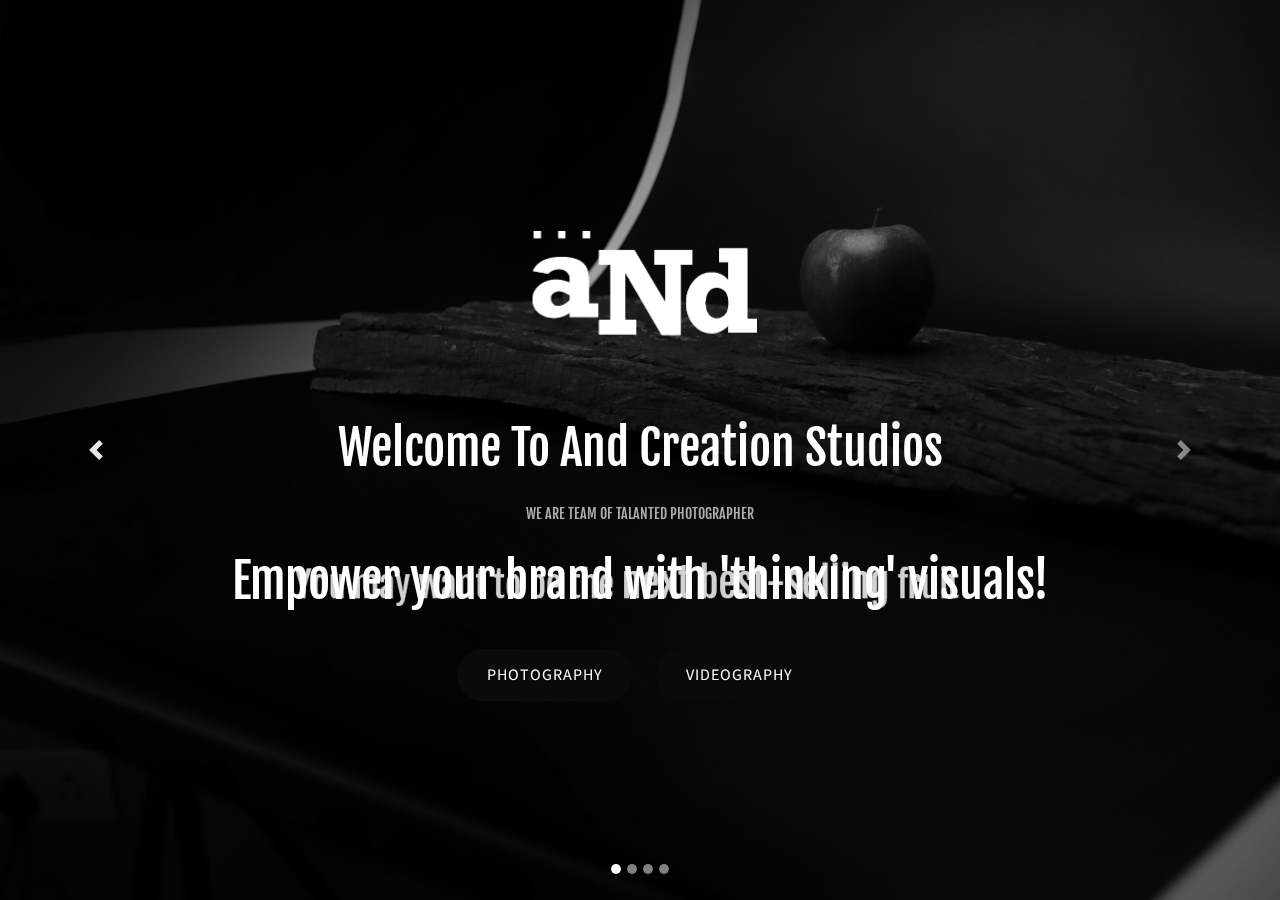
==== commit 82b9da27: "changes" ====
--- a/index.html
+++ b/index.html
@@ -41,6 +41,7 @@
       <li data-target="#carousel-example-1z" data-slide-to="0" class="active"></li>
       <li data-target="#carousel-example-1z" data-slide-to="1"></li>
       <li data-target="#carousel-example-1z" data-slide-to="2"></li>
+      <li data-target="#carousel-example-1z" data-slide-to="3"></li>
     </ol>
     <!--/.Indicators-->
 
@@ -135,6 +136,35 @@
         </div>
       </div>
       <!--/Third slide-->
+
+      <!--Forth slide-->
+      <div class="carousel-item">
+        <div class="view" style="background-image: url('assets/img/PRODUCT COMPOSITION.jpg'); background-repeat: no-repeat; background-size: cover; filter: grayscale(100%);">
+
+          <!-- Mask & flexbox options-->
+          <div class="mask rgba-black-light d-flex justify-content-center align-items-center">
+
+            <section id="hero">
+              <div class="hero-container">
+                <a href="index.html" class="hero-logo" data-aos="zoom-in"><img src="assets/img/logo-w.png" width="50%" alt=""></a>
+                <h1 data-aos="zoom-in">Welcome To And Creation Studios</h1>
+                <h2 data-aos="fade-up">We are team of talanted Photographer</h2>
+                  <h1 data-aos="zoom-in">Empower your brand with 'thinking' visuals!</h1>
+                  <div class="">
+
+
+          <span><a href="picture.html" class="btn-get-started scrollto" style="border-radius:50px;">Photography</a></span>
+          <span><a href="video.html" class="btn-get-started scrollto" style="border-radius:50px;">Videography</a></span>
+            </div>
+              </div>
+            </section>
+          </div>
+          <!-- Mask & flexbox options-->
+
+        </div>
+      </div>
+      <!--/Forth slide-->
+
 
     </div>
     <!--/.Slides-->
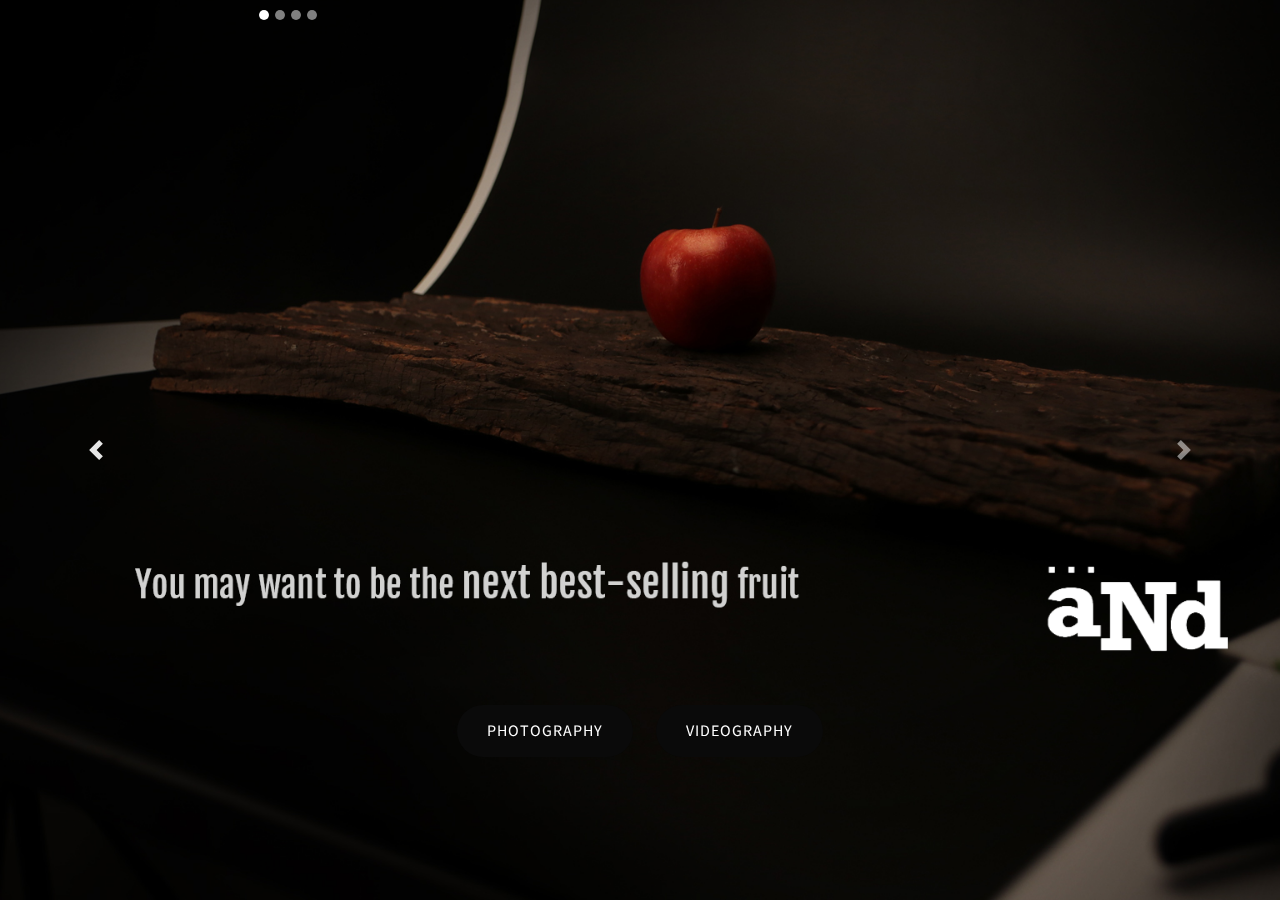
==== commit 66bb0d64: "changes" ====
--- a/index.html
+++ b/index.html
@@ -50,17 +50,17 @@
 
       <!--First slide-->
       <div class="carousel-item active">
-        <div class="view" style="background-image: url('assets/img/APPLE.jpg'); background-repeat: no-repeat; background-size: cover; filter: grayscale(100%);">
-
-          <!-- Mask & flexbox options-->
-          <div class="mask rgba-black-light d-flex justify-content-center align-items-center">
-
-            <section id="hero">
-              <div class="hero-container">
-                <a href="index.html" class="hero-logo" data-aos="zoom-in"><img src="assets/img/logo-w.png" width="50%" alt=""></a>
-                <h1 data-aos="zoom-in">Welcome To And Creation Studios</h1>
+        <div class="view" style="background-image: url('assets/img/APPLE.jpg'); background-repeat: no-repeat; background-size: cover; background-position: top;">
+
+          <!-- Mask & flexbox options-->
+          <div class="mask rgba-black-light d-flex justify-content-center align-items-center">
+
+            <section id="hero">
+              <div class="hero-container">
+                <a href="index.html" class="hero-logo text-right" data-aos="zoom-in"><img src="assets/img/logo-w.png" width="40%" alt=""></a>
+                <!-- <h1 data-aos="zoom-in">Welcome To And Creation Studios</h1>
                 <h2 data-aos="fade-up">We are team of talanted Photographer</h2>
-                  <h1 data-aos="zoom-in">Empower your brand with 'thinking' visuals!</h1>
+                  <h1 data-aos="zoom-in">Empower your brand with 'thinking' visuals!</h1> -->
                   <div class="">
 
 
@@ -78,7 +78,7 @@
 
       <!--Second slide-->
       <div class="carousel-item">
-        <div class="view" style="background-image: url('assets/img/CATALOGUE.jpg'); background-repeat: no-repeat; background-size: cover; filter: grayscale(100%);">
+        <div class="view" style="background-image: url('assets/img/CATALOGUE.jpg'); background-repeat: no-repeat; background-size: cover; background-position: top;">
 
           <!-- Mask & flexbox options-->
           <div class="mask rgba-black-light d-flex justify-content-center align-items-center">
@@ -86,10 +86,10 @@
             <!-- Content -->
             <section id="hero">
               <div class="hero-container">
-                <a href="index.html" class="hero-logo" data-aos="zoom-in"><img src="assets/img/logo-w.png" width="50%" alt=""></a>
-                <h1 data-aos="zoom-in">Welcome To And Creation Studios</h1>
+                <a href="index.html" class="hero-logo text-right" data-aos="zoom-in"><img src="assets/img/logo-w.png" width="40%" alt=""></a>
+                <!-- <h1 data-aos="zoom-in">Welcome To And Creation Studios</h1>
                 <h2 data-aos="fade-up" class="text-white">We are team of talanted Photographer</h2>
-                  <h1 data-aos="zoom-in">Empower your brand with 'thinking' visuals!</h1>
+                  <h1 data-aos="zoom-in">Empower your brand with 'thinking' visuals!</h1> -->
                   <div class="">
 
 
@@ -109,7 +109,7 @@
 
       <!--Third slide-->
       <div class="carousel-item">
-        <div class="view" style="background-image: url('assets/img/ECOMMERCE.jpg'); background-repeat: no-repeat; background-size: cover; filter: grayscale(100%);">
+        <div class="view" style="background-image: url('assets/img/ECOMMERCE.jpg'); background-repeat: no-repeat; background-size: cover; background-position: top;">
 
           <!-- Mask & flexbox options-->
           <div class="mask rgba-black-light d-flex justify-content-center align-items-center">
@@ -117,10 +117,10 @@
             <!-- Content -->
             <section id="hero">
               <div class="hero-container">
-                <a href="index.html" class="hero-logo" data-aos="zoom-in"><img src="assets/img/logo-w.png" width="50%" alt=""></a>
-                <h1 data-aos="zoom-in" class="text-dark bg-light">Welcome To And Creation Studios</h1>
+                <a href="index.html" class="hero-logo text-right" data-aos="zoom-in"><img src="assets/img/logo-w.png" width="40%" alt=""></a>
+                <!-- <h1 data-aos="zoom-in" class="text-dark bg-light">Welcome To And Creation Studios</h1>
                 <h2 data-aos="fade-up" class="text-dark bg-light">We are team of talanted Photographer</h2>
-                  <h1 data-aos="zoom-in" class="text-dark bg-light">Empower your brand with 'thinking' visuals!</h1>
+                  <h1 data-aos="zoom-in" class="text-dark bg-light">Empower your brand with 'thinking' visuals!</h1> -->
                   <div class="">
 
 
@@ -139,17 +139,17 @@
 
       <!--Forth slide-->
       <div class="carousel-item">
-        <div class="view" style="background-image: url('assets/img/PRODUCT COMPOSITION.jpg'); background-repeat: no-repeat; background-size: cover; filter: grayscale(100%);">
-
-          <!-- Mask & flexbox options-->
-          <div class="mask rgba-black-light d-flex justify-content-center align-items-center">
-
-            <section id="hero">
-              <div class="hero-container">
-                <a href="index.html" class="hero-logo" data-aos="zoom-in"><img src="assets/img/logo-w.png" width="50%" alt=""></a>
-                <h1 data-aos="zoom-in">Welcome To And Creation Studios</h1>
+        <div class="view" style="background-image: url('assets/img/PRODUCT COMPOSITION.jpg'); background-repeat: no-repeat; background-size: cover; background-position: top;">
+
+          <!-- Mask & flexbox options-->
+          <div class="mask rgba-black-light d-flex justify-content-center align-items-center">
+
+            <section id="hero">
+              <div class="hero-container">
+                <a href="index.html" class="hero-logo text-right" data-aos="zoom-in"><img src="assets/img/logo-w.png" width="40%" alt=""></a>
+                <!-- <h1 data-aos="zoom-in">Welcome To And Creation Studios</h1>
                 <h2 data-aos="fade-up">We are team of talanted Photographer</h2>
-                  <h1 data-aos="zoom-in">Empower your brand with 'thinking' visuals!</h1>
+                  <h1 data-aos="zoom-in">Empower your brand with 'thinking' visuals!</h1> -->
                   <div class="">
 
 
--- a/assets/css/style.css
+++ b/assets/css/style.css
@@ -1,4 +1,8 @@
-
+.carousel-indicators{
+position: absolute;
+top: 0px;
+margin-right: 70%;
+}
 body {
   font-family: 'Source Sans Pro', sans-serif;
   color: #555555;
@@ -337,7 +341,7 @@
 # Hero Section
 --------------------------------------------------------------*/
 #hero {
-/* background: linear-gradient(0deg,rgba(5, 0, 76, 0.5),rgba(5, 0, 76, 0.5)),url('../img/office-bg2.jpg'); */
+ /* background: linear-gradient(0deg,rgba(5, 0, 76, 0.5),rgba(5, 0, 76, 0.5)),url('../img/office-bg2.jpg');  */
   width: 100%;
   height: 100vh;
 filter: grayscale(100%);
@@ -361,7 +365,10 @@
 }
 
 #hero .hero-logo {
-  margin-bottom: 30px;
+  /* margin-bottom: 30px; */
+  margin-left: 50%;
+  margin-top: 32%;
+
 }
 
 #hero h1 {
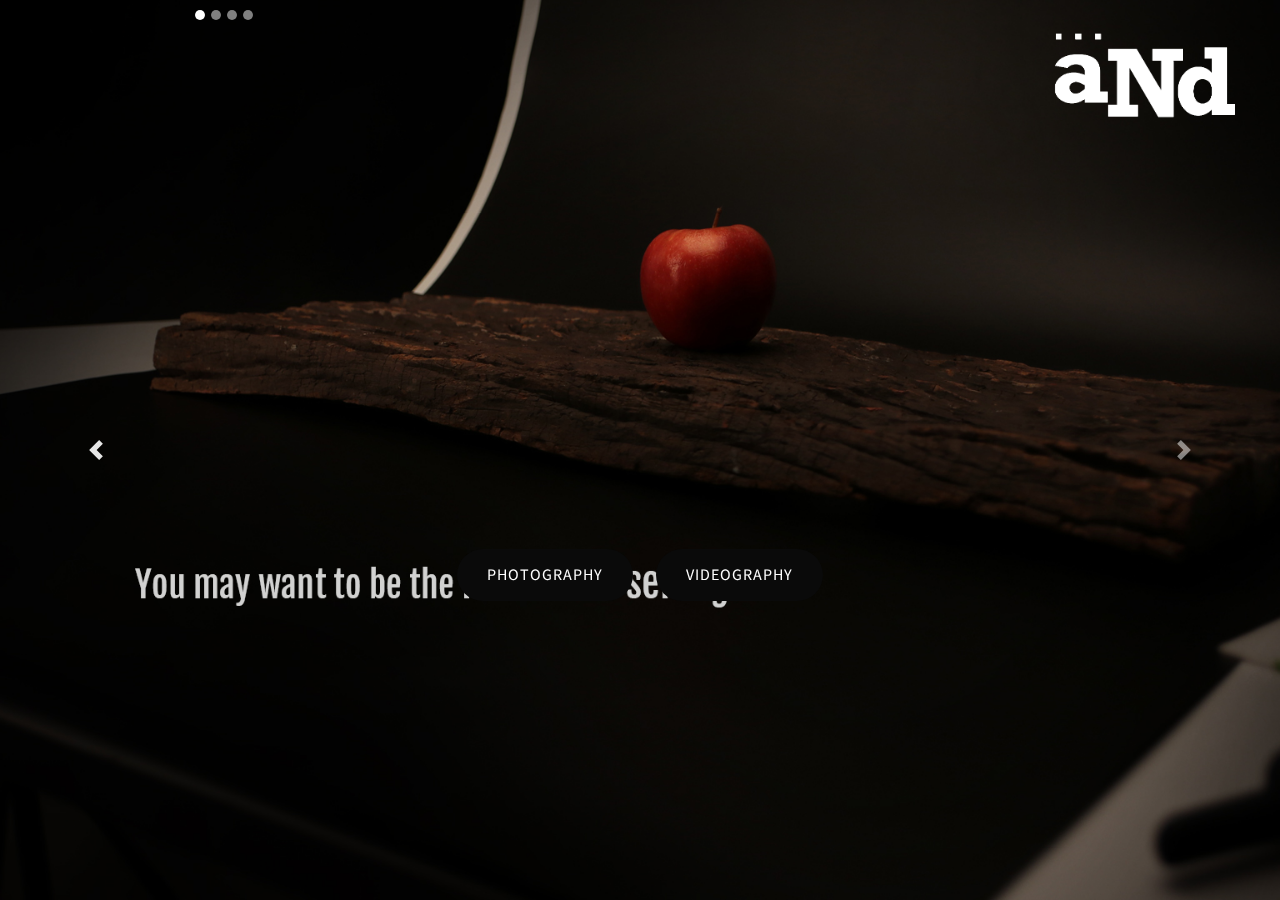
==== commit 127d4bd6: "changes" ====
--- a/index.html
+++ b/index.html
@@ -61,7 +61,37 @@
                 <!-- <h1 data-aos="zoom-in">Welcome To And Creation Studios</h1>
                 <h2 data-aos="fade-up">We are team of talanted Photographer</h2>
                   <h1 data-aos="zoom-in">Empower your brand with 'thinking' visuals!</h1> -->
-                  <div class="">
+                  <div class="text-center button-photo" style="">
+
+
+                  <span><a href="picture.html" class="btn-get-started scrollto" style="border-radius:50px;">Photography</a></span>
+                  <span><a href="video.html" class="btn-get-started scrollto" style="border-radius:50px;">Videography</a></span>
+                  </div>
+              </div>
+
+            </section>
+          </div>
+          <!-- Mask & flexbox options-->
+
+        </div>
+      </div>
+      <!--/First slide-->
+
+      <!--Second slide-->
+      <div class="carousel-item">
+        <div class="view" style="background-image: url('assets/img/CATALOGUE.jpg'); background-repeat: no-repeat; background-size: cover; background-position: top;">
+
+          <!-- Mask & flexbox options-->
+          <div class="mask rgba-black-light d-flex justify-content-center align-items-center">
+
+            <!-- Content -->
+            <section id="hero">
+              <div class="hero-container">
+                <a href="index.html" class="hero-logo text-right" data-aos="zoom-in"><img src="assets/img/logo-w.png" width="40%" alt=""></a>
+                <!-- <h1 data-aos="zoom-in">Welcome To And Creation Studios</h1>
+                <h2 data-aos="fade-up" class="text-white">We are team of talanted Photographer</h2>
+                  <h1 data-aos="zoom-in">Empower your brand with 'thinking' visuals!</h1> -->
+                  <div class="text-center button-photo">
 
 
           <span><a href="picture.html" class="btn-get-started scrollto" style="border-radius:50px;">Photography</a></span>
@@ -69,16 +99,18 @@
             </div>
               </div>
             </section>
-          </div>
-          <!-- Mask & flexbox options-->
-
-        </div>
-      </div>
-      <!--/First slide-->
-
-      <!--Second slide-->
+            <!-- Content -->
+
+          </div>
+          <!-- Mask & flexbox options-->
+
+        </div>
+      </div>
+      <!--/Second slide-->
+
+      <!--Third slide-->
       <div class="carousel-item">
-        <div class="view" style="background-image: url('assets/img/CATALOGUE.jpg'); background-repeat: no-repeat; background-size: cover; background-position: top;">
+        <div class="view" style="background-image: url('assets/img/ECOMMERCE.jpg'); background-repeat: no-repeat; background-size: cover; background-position: top;">
 
           <!-- Mask & flexbox options-->
           <div class="mask rgba-black-light d-flex justify-content-center align-items-center">
@@ -87,10 +119,10 @@
             <section id="hero">
               <div class="hero-container">
                 <a href="index.html" class="hero-logo text-right" data-aos="zoom-in"><img src="assets/img/logo-w.png" width="40%" alt=""></a>
-                <!-- <h1 data-aos="zoom-in">Welcome To And Creation Studios</h1>
-                <h2 data-aos="fade-up" class="text-white">We are team of talanted Photographer</h2>
-                  <h1 data-aos="zoom-in">Empower your brand with 'thinking' visuals!</h1> -->
-                  <div class="">
+                <!-- <h1 data-aos="zoom-in" class="text-dark bg-light">Welcome To And Creation Studios</h1>
+                <h2 data-aos="fade-up" class="text-dark bg-light">We are team of talanted Photographer</h2>
+                  <h1 data-aos="zoom-in" class="text-dark bg-light">Empower your brand with 'thinking' visuals!</h1> -->
+                  <div class="text-center button-photo">
 
 
           <span><a href="picture.html" class="btn-get-started scrollto" style="border-radius:50px;">Photography</a></span>
@@ -98,37 +130,6 @@
             </div>
               </div>
             </section>
-            <!-- Content -->
-
-          </div>
-          <!-- Mask & flexbox options-->
-
-        </div>
-      </div>
-      <!--/Second slide-->
-
-      <!--Third slide-->
-      <div class="carousel-item">
-        <div class="view" style="background-image: url('assets/img/ECOMMERCE.jpg'); background-repeat: no-repeat; background-size: cover; background-position: top;">
-
-          <!-- Mask & flexbox options-->
-          <div class="mask rgba-black-light d-flex justify-content-center align-items-center">
-
-            <!-- Content -->
-            <section id="hero">
-              <div class="hero-container">
-                <a href="index.html" class="hero-logo text-right" data-aos="zoom-in"><img src="assets/img/logo-w.png" width="40%" alt=""></a>
-                <!-- <h1 data-aos="zoom-in" class="text-dark bg-light">Welcome To And Creation Studios</h1>
-                <h2 data-aos="fade-up" class="text-dark bg-light">We are team of talanted Photographer</h2>
-                  <h1 data-aos="zoom-in" class="text-dark bg-light">Empower your brand with 'thinking' visuals!</h1> -->
-                  <div class="">
-
-
-          <span><a href="picture.html" class="btn-get-started scrollto" style="border-radius:50px;">Photography</a></span>
-          <span><a href="video.html" class="btn-get-started scrollto" style="border-radius:50px;">Videography</a></span>
-            </div>
-              </div>
-            </section>
 
           </div>
           <!-- Mask & flexbox options-->
@@ -150,7 +151,7 @@
                 <!-- <h1 data-aos="zoom-in">Welcome To And Creation Studios</h1>
                 <h2 data-aos="fade-up">We are team of talanted Photographer</h2>
                   <h1 data-aos="zoom-in">Empower your brand with 'thinking' visuals!</h1> -->
-                  <div class="">
+                  <div class="text-center button-photo">
 
 
           <span><a href="picture.html" class="btn-get-started scrollto" style="border-radius:50px;">Photography</a></span>
--- a/assets/css/style.css
+++ b/assets/css/style.css
@@ -1,7 +1,7 @@
 .carousel-indicators{
 position: absolute;
 top: 0px;
-margin-right: 70%;
+margin-right: 80%;
 }
 body {
   font-family: 'Source Sans Pro', sans-serif;
@@ -91,6 +91,13 @@
   padding: 0;
   margin: 0;
   max-height: 40px;
+}
+@media (min-width: 1199px) {
+.button-photo{
+
+  padding-top:20%;
+}
+
 }
 
 @media (max-width: 992px) {
@@ -367,7 +374,8 @@
 #hero .hero-logo {
   /* margin-bottom: 30px; */
   margin-left: 50%;
-  margin-top: 32%;
+  position: absolute;
+  top: 0px;
 
 }
 
